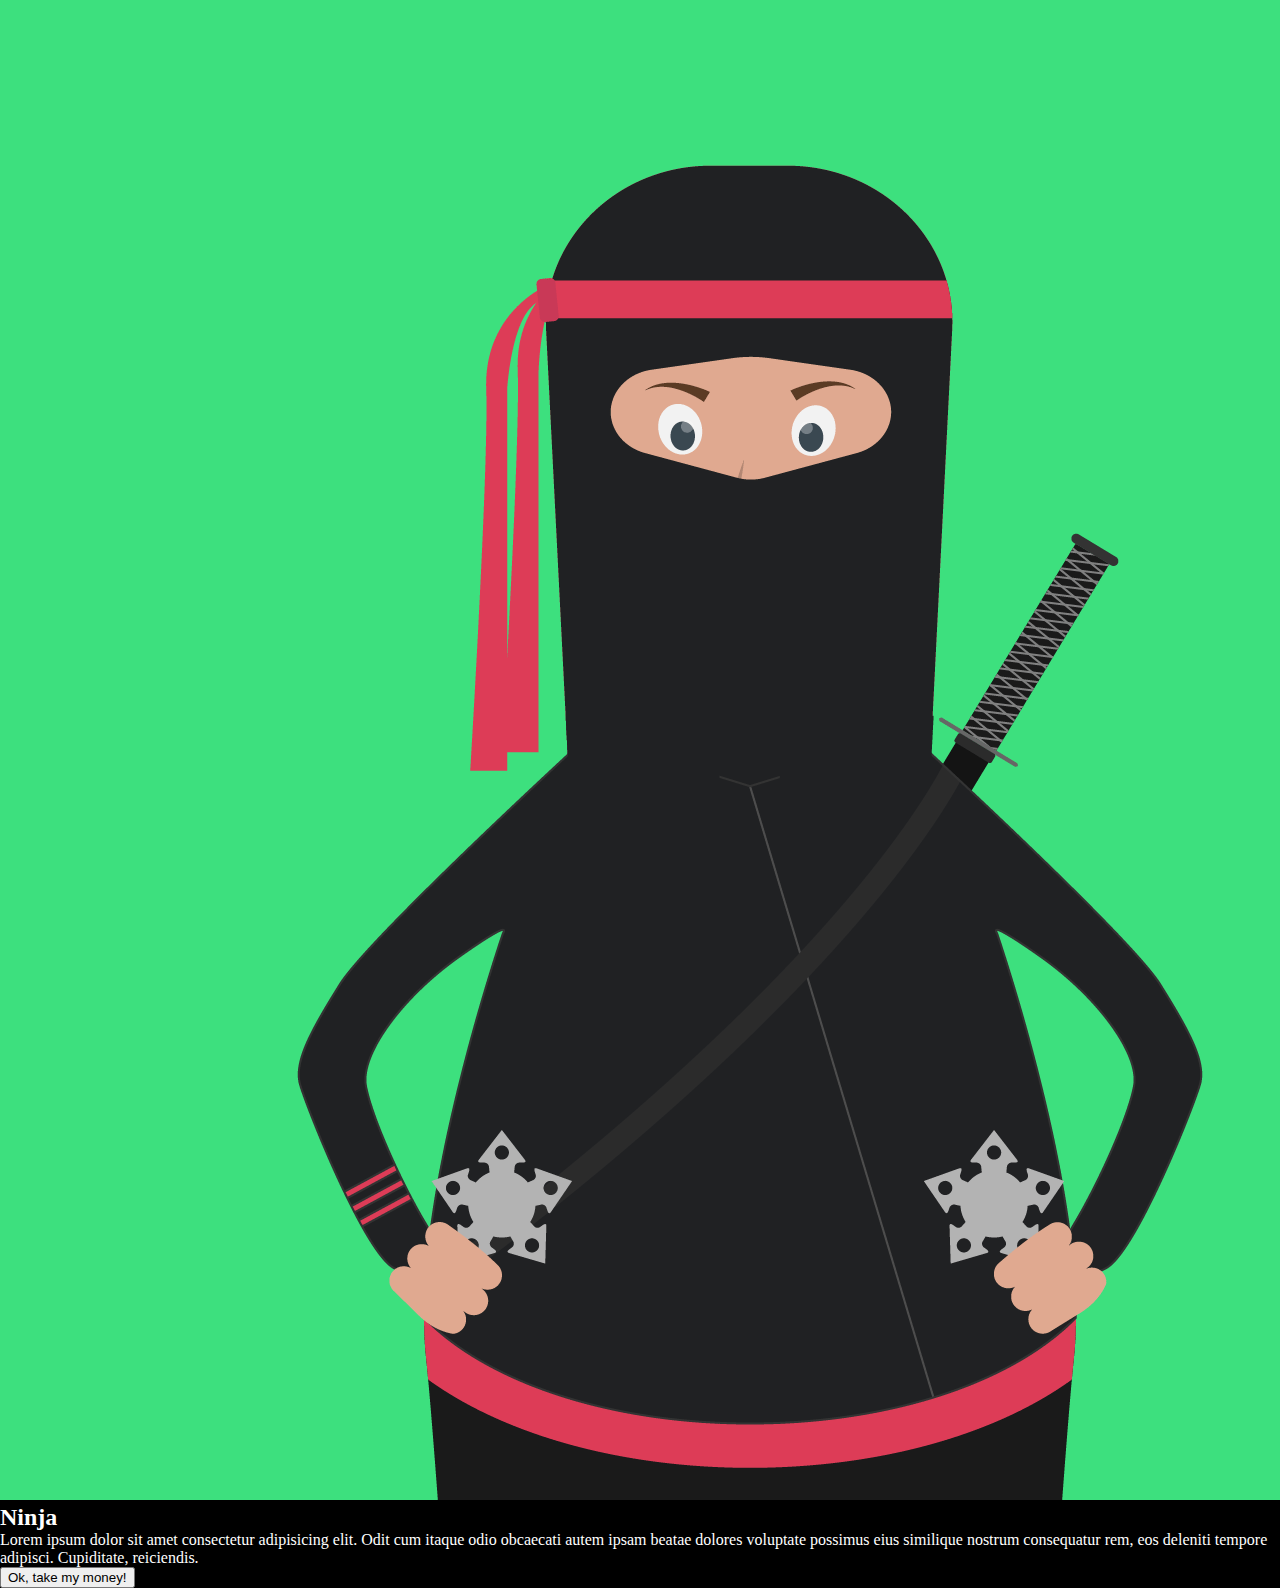
==== index.html @ 70cebf42 "starting overgit add ." ====
<!DOCTYPE html>
<html lang="en">
  <head>
    <meta charset="UTF-8" />
    <meta name="viewport" content="width=device-width, initial-scale=1.0" />
    <title>Poster Shop</title>
    <link rel="stylesheet" href="style.css" />
  </head>
  <body>
    <main>
      <div class="card">
        <img src="/img/ninja.png" alt="a ninja" />
        <h2>Ninja</h2>
        <p>
          Lorem ipsum dolor sit amet consectetur adipisicing elit. Odit cum
          itaque odio obcaecati autem ipsam beatae dolores voluptate possimus
          eius similique nostrum consequatur rem, eos deleniti tempore adipisci.
          Cupiditate, reiciendis.
        </p>
        <button>Ok, take my money!</button>
      </div>
    </main>

    <footer></footer>
  </body>
</html>
---- style.css ----
* {
  margin: 0;
}

.card {
  background-color: black;
  color: white;
}
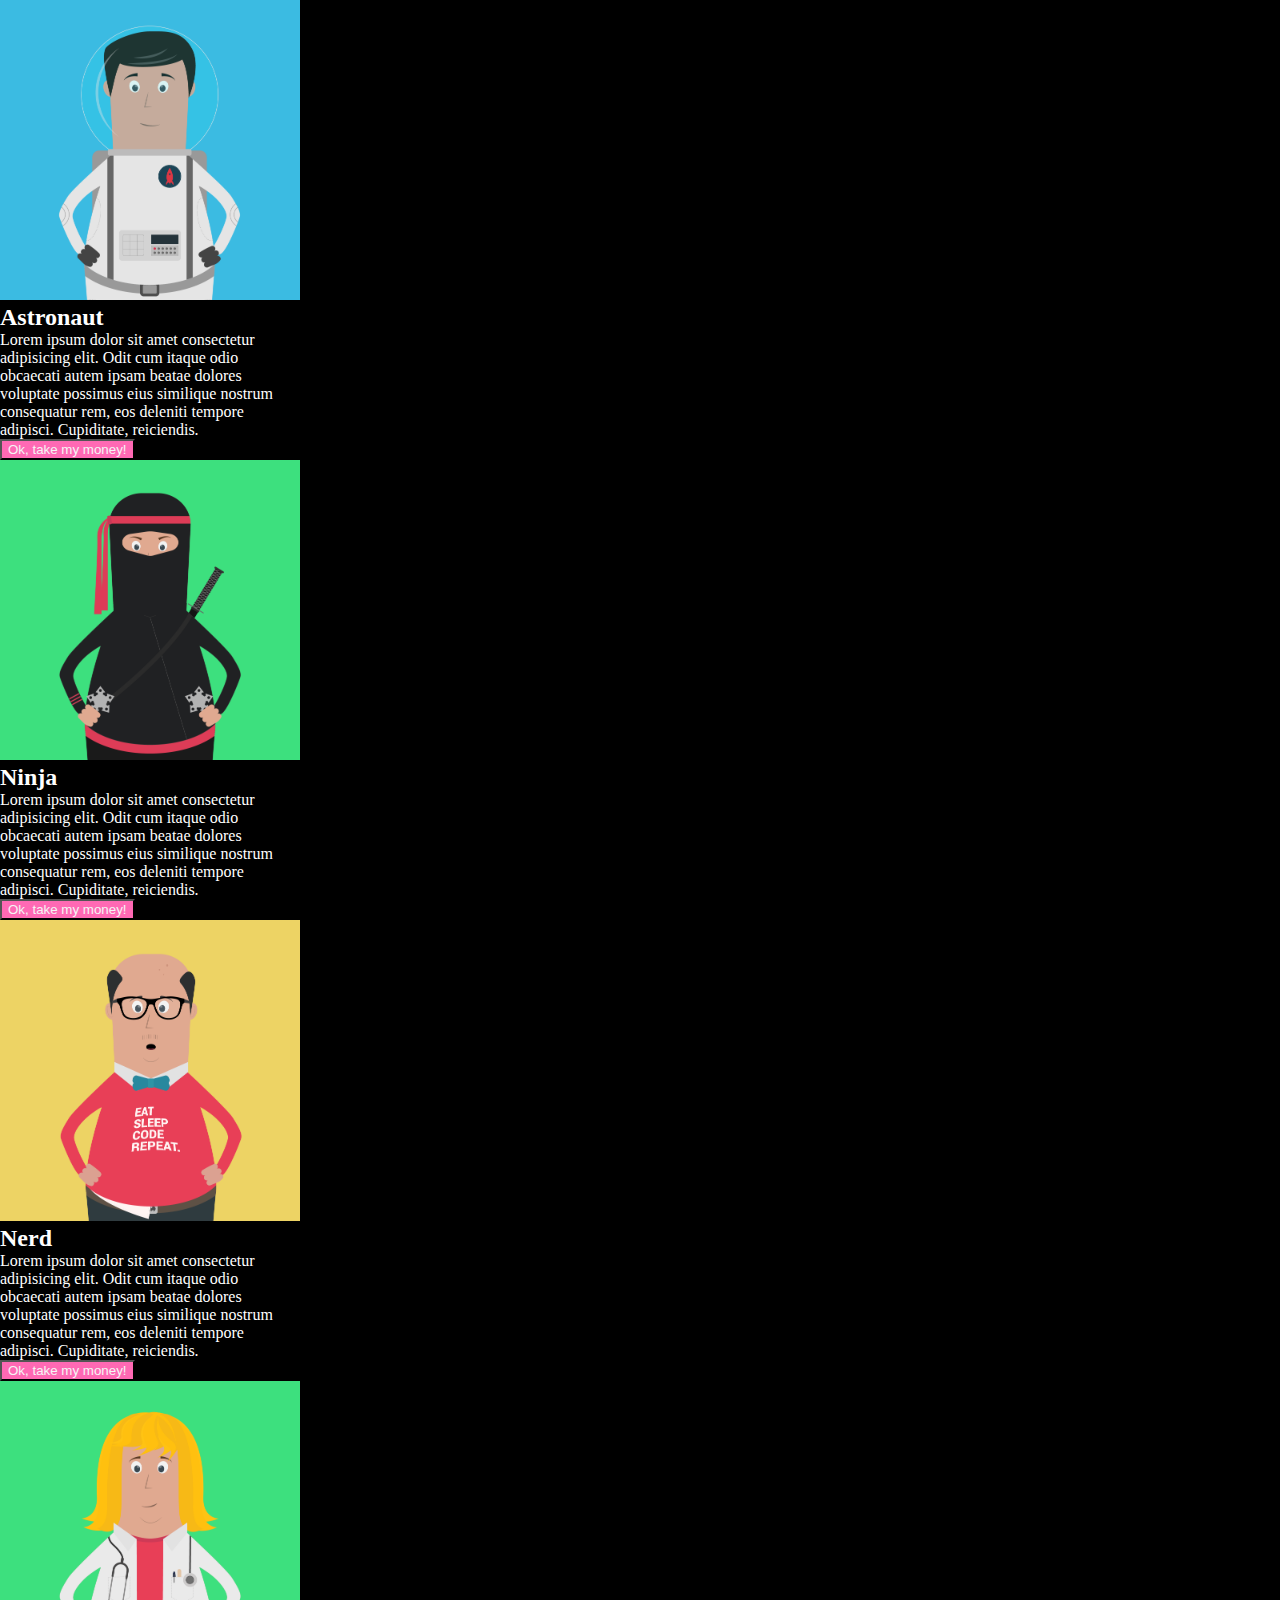
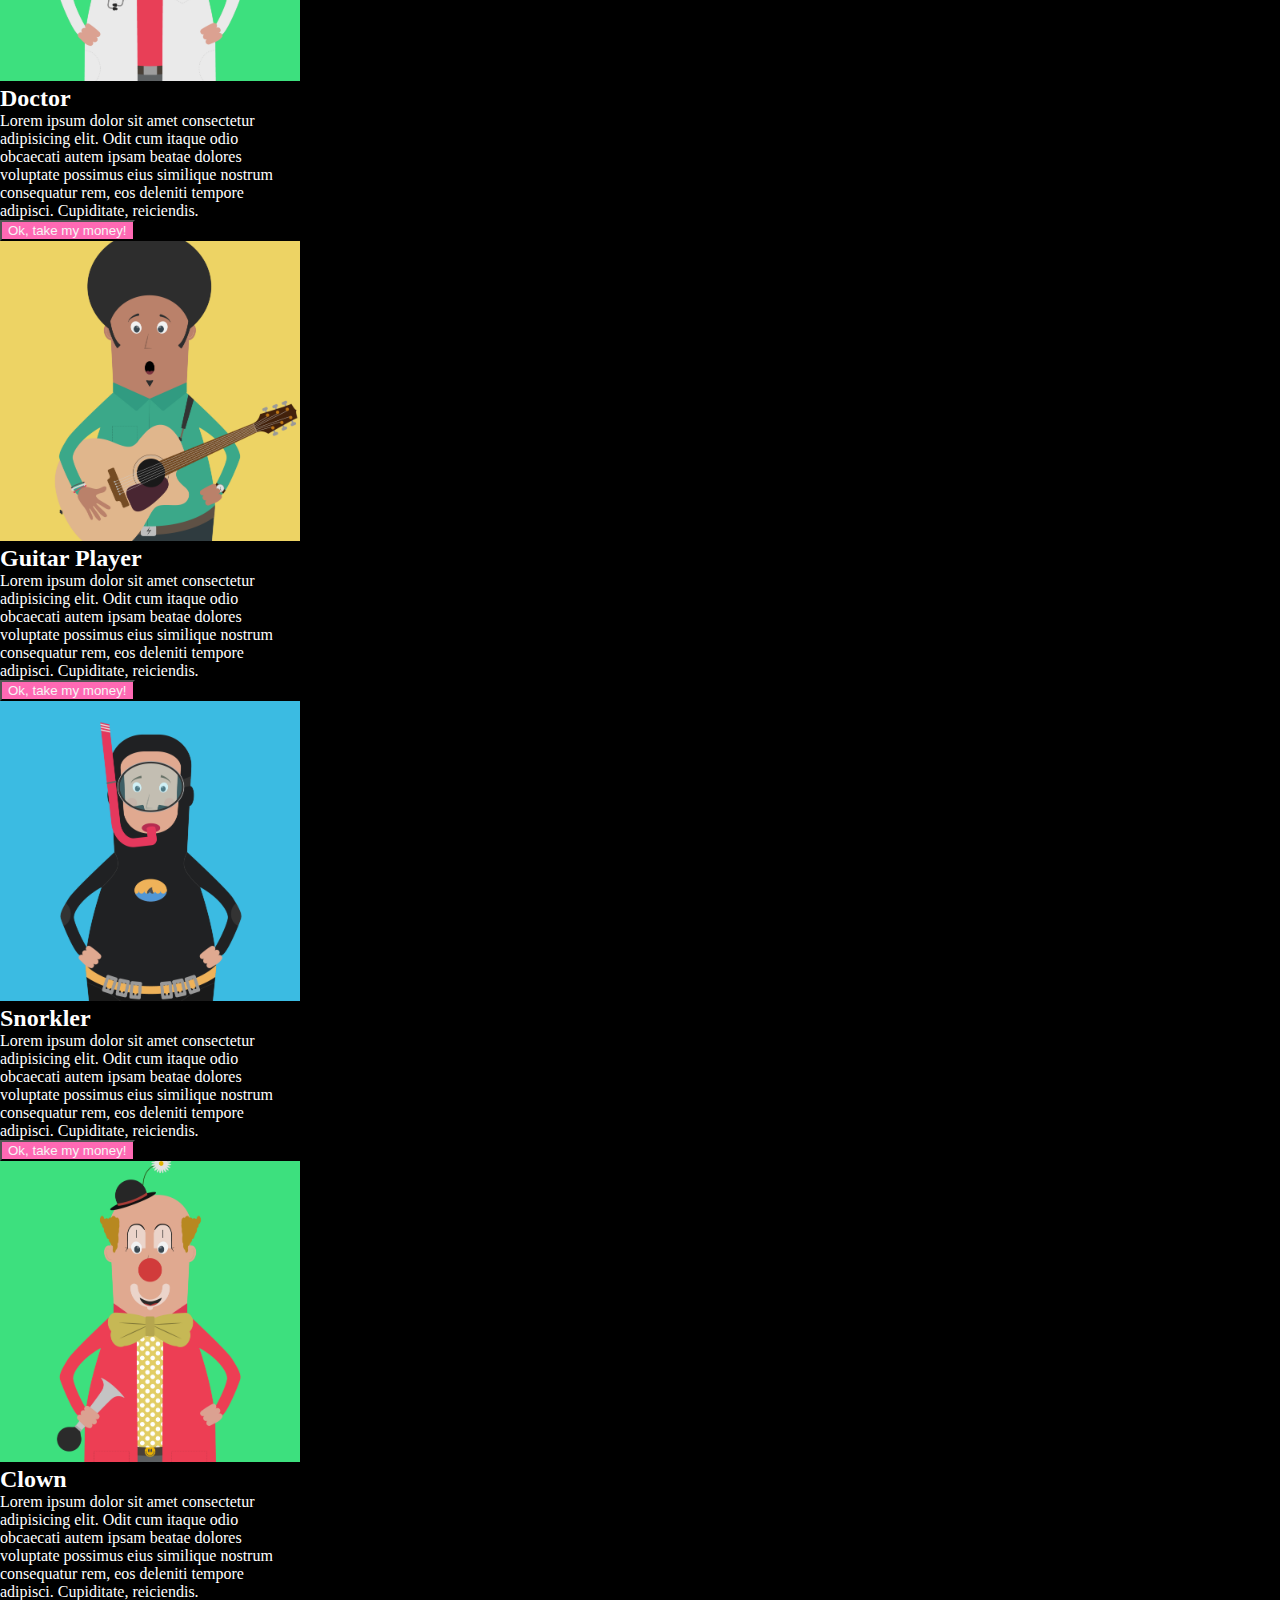
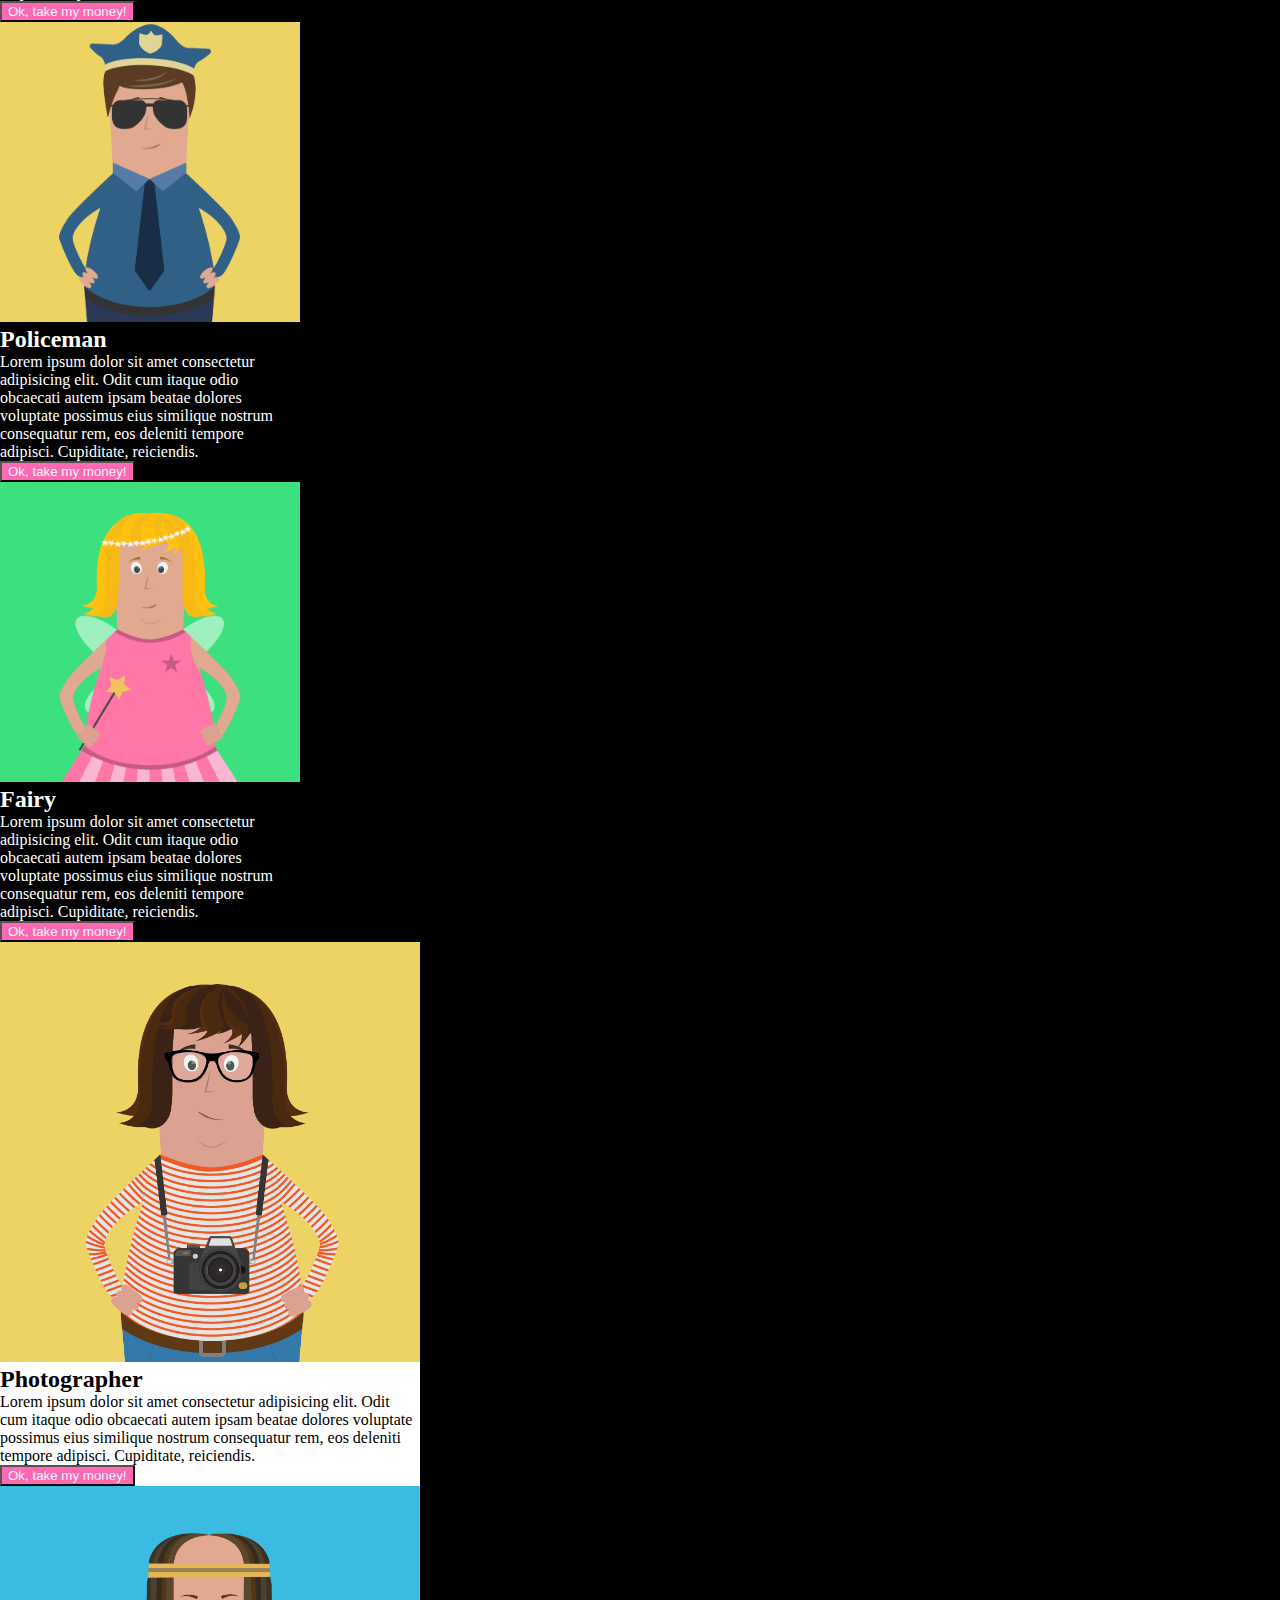
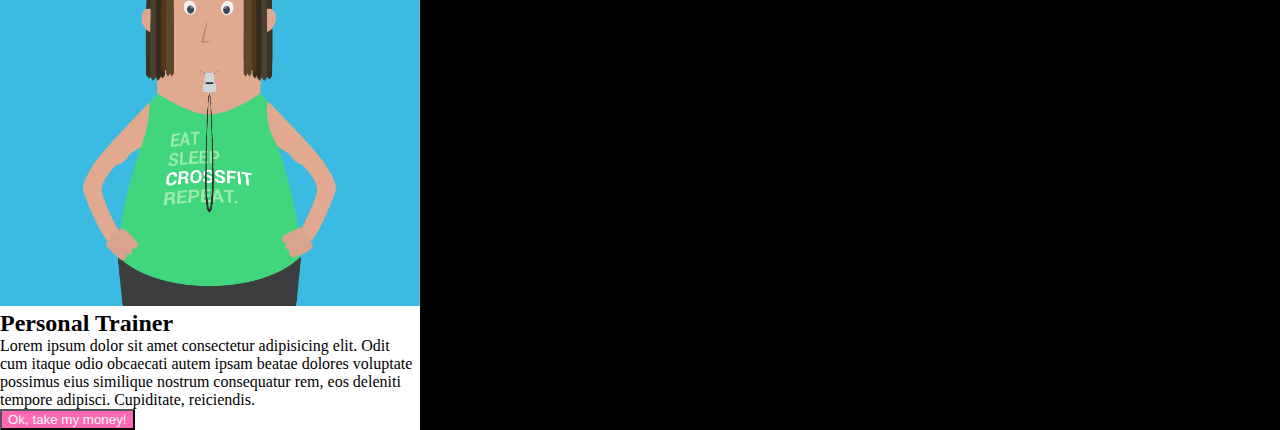
==== commit 54b9459c: "still not done yet with the cards!" ====
--- a/index.html
+++ b/index.html
@@ -7,7 +7,19 @@
     <link rel="stylesheet" href="style.css" />
   </head>
   <body>
-    <main>
+    <main class="cards">
+      <div class="card">
+        <img src="/img/astronaut.png" alt="an astronaut" />
+        <h2>Astronaut</h2>
+        <p>
+          Lorem ipsum dolor sit amet consectetur adipisicing elit. Odit cum
+          itaque odio obcaecati autem ipsam beatae dolores voluptate possimus
+          eius similique nostrum consequatur rem, eos deleniti tempore adipisci.
+          Cupiditate, reiciendis.
+        </p>
+        <button>Ok, take my money!</button>
+      </div>
+
       <div class="card">
         <img src="/img/ninja.png" alt="a ninja" />
         <h2>Ninja</h2>
@@ -19,8 +31,115 @@
         </p>
         <button>Ok, take my money!</button>
       </div>
+
+      <div class="card">
+        <img src="/img/nerd.png" alt="a nerd" />
+        <h2>Nerd</h2>
+        <p>
+          Lorem ipsum dolor sit amet consectetur adipisicing elit. Odit cum
+          itaque odio obcaecati autem ipsam beatae dolores voluptate possimus
+          eius similique nostrum consequatur rem, eos deleniti tempore adipisci.
+          Cupiditate, reiciendis.
+        </p>
+        <button>Ok, take my money!</button>
+      </div>
+
+      <div class="card">
+        <img src="/img/doctor.png" alt="a doctor" />
+        <h2>Doctor</h2>
+        <p>
+          Lorem ipsum dolor sit amet consectetur adipisicing elit. Odit cum
+          itaque odio obcaecati autem ipsam beatae dolores voluptate possimus
+          eius similique nostrum consequatur rem, eos deleniti tempore adipisci.
+          Cupiditate, reiciendis.
+        </p>
+        <button>Ok, take my money!</button>
+      </div>
+
+      <div class="card">
+        <img src="/img/guitarist.png" alt="a guitarr player" />
+        <h2>Guitar Player</h2>
+        <p>
+          Lorem ipsum dolor sit amet consectetur adipisicing elit. Odit cum
+          itaque odio obcaecati autem ipsam beatae dolores voluptate possimus
+          eius similique nostrum consequatur rem, eos deleniti tempore adipisci.
+          Cupiditate, reiciendis.
+        </p>
+        <button>Ok, take my money!</button>
+      </div>
+
+      <div class="card">
+        <img src="/img/snorkler.png" alt="a diver" />
+        <h2>Snorkler</h2>
+        <p>
+          Lorem ipsum dolor sit amet consectetur adipisicing elit. Odit cum
+          itaque odio obcaecati autem ipsam beatae dolores voluptate possimus
+          eius similique nostrum consequatur rem, eos deleniti tempore adipisci.
+          Cupiditate, reiciendis.
+        </p>
+        <button>Ok, take my money!</button>
+      </div>
+
+      <div class="card">
+        <img src="/img/clown.png" alt="a clown" />
+        <h2>Clown</h2>
+        <p>
+          Lorem ipsum dolor sit amet consectetur adipisicing elit. Odit cum
+          itaque odio obcaecati autem ipsam beatae dolores voluptate possimus
+          eius similique nostrum consequatur rem, eos deleniti tempore adipisci.
+          Cupiditate, reiciendis.
+        </p>
+        <button>Ok, take my money!</button>
+      </div>
+
+      <div class="card">
+        <img src="/img/polis.png" alt="a policeman" />
+        <h2>Policeman</h2>
+        <p>
+          Lorem ipsum dolor sit amet consectetur adipisicing elit. Odit cum
+          itaque odio obcaecati autem ipsam beatae dolores voluptate possimus
+          eius similique nostrum consequatur rem, eos deleniti tempore adipisci.
+          Cupiditate, reiciendis.
+        </p>
+        <button>Ok, take my money!</button>
+      </div>
+
+      <div class="card">
+        <img src="/img/fairy.png" alt="a fairy" />
+        <h2>Fairy</h2>
+        <p>
+          Lorem ipsum dolor sit amet consectetur adipisicing elit. Odit cum
+          itaque odio obcaecati autem ipsam beatae dolores voluptate possimus
+          eius similique nostrum consequatur rem, eos deleniti tempore adipisci.
+          Cupiditate, reiciendis.
+        </p>
+        <button>Ok, take my money!</button>
+      </div>
+
+      <div class="card large">
+        <img src="/img/photographer.png" alt="a photographer" />
+        <h2>Photographer</h2>
+        <p>
+          Lorem ipsum dolor sit amet consectetur adipisicing elit. Odit cum
+          itaque odio obcaecati autem ipsam beatae dolores voluptate possimus
+          eius similique nostrum consequatur rem, eos deleniti tempore adipisci.
+          Cupiditate, reiciendis.
+        </p>
+        <button>Ok, take my money!</button>
+      </div>
+
+      <div class="card large">
+        <img src="/img/crossfit.png" alt="a personal trainer" />
+        <h2>Personal Trainer</h2>
+        <p>
+          Lorem ipsum dolor sit amet consectetur adipisicing elit. Odit cum
+          itaque odio obcaecati autem ipsam beatae dolores voluptate possimus
+          eius similique nostrum consequatur rem, eos deleniti tempore adipisci.
+          Cupiditate, reiciendis.
+        </p>
+        <button>Ok, take my money!</button>
+      </div>
     </main>
-
     <footer></footer>
   </body>
 </html>
--- a/style.css
+++ b/style.css
@@ -1,8 +1,28 @@
 * {
   margin: 0;
+}
+
+.cards {
+  background-color: black;
 }
 
 .card {
   background-color: black;
   color: white;
+  max-width: 300px;
 }
+
+.large {
+  background-color: white;
+  color: black;
+  max-width: 420px;
+}
+
+.card img {
+  width: 100%;
+}
+
+.card button {
+  background-color: hotpink;
+  color: whitesmoke;
+}
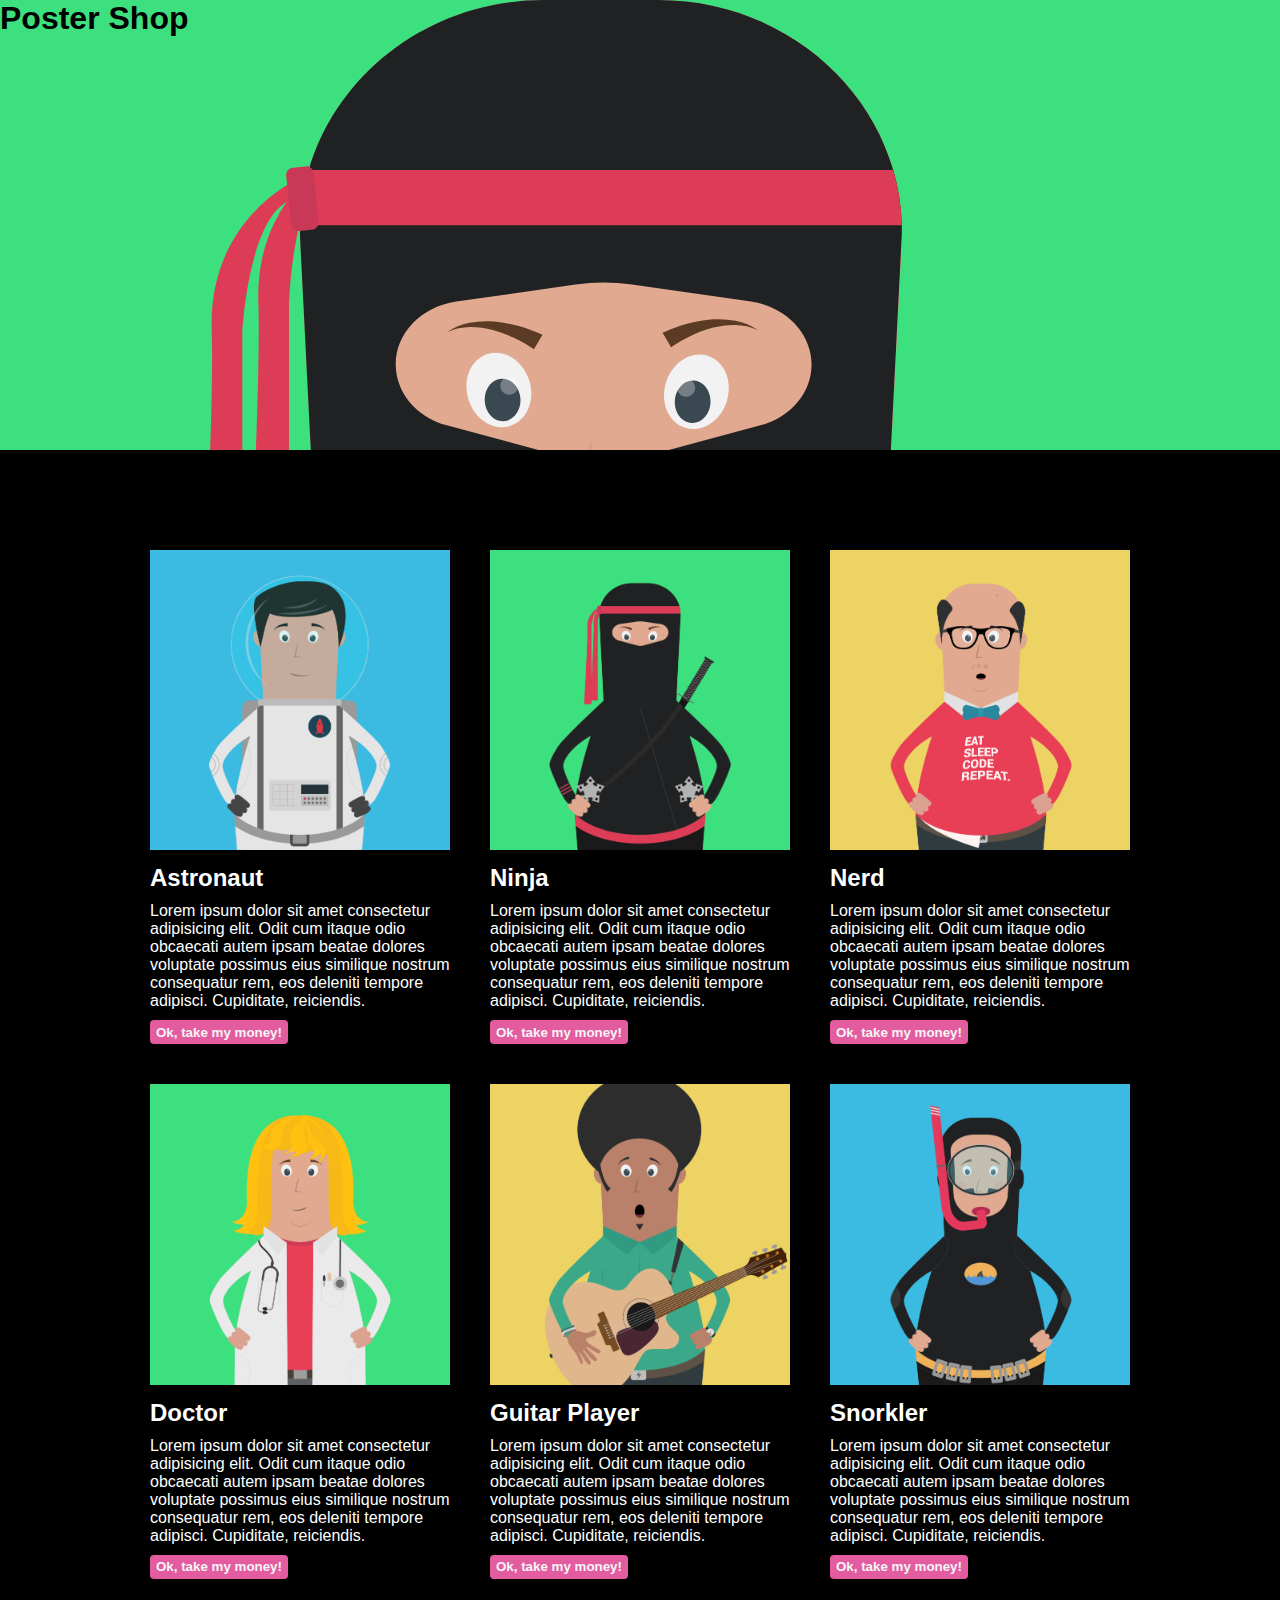
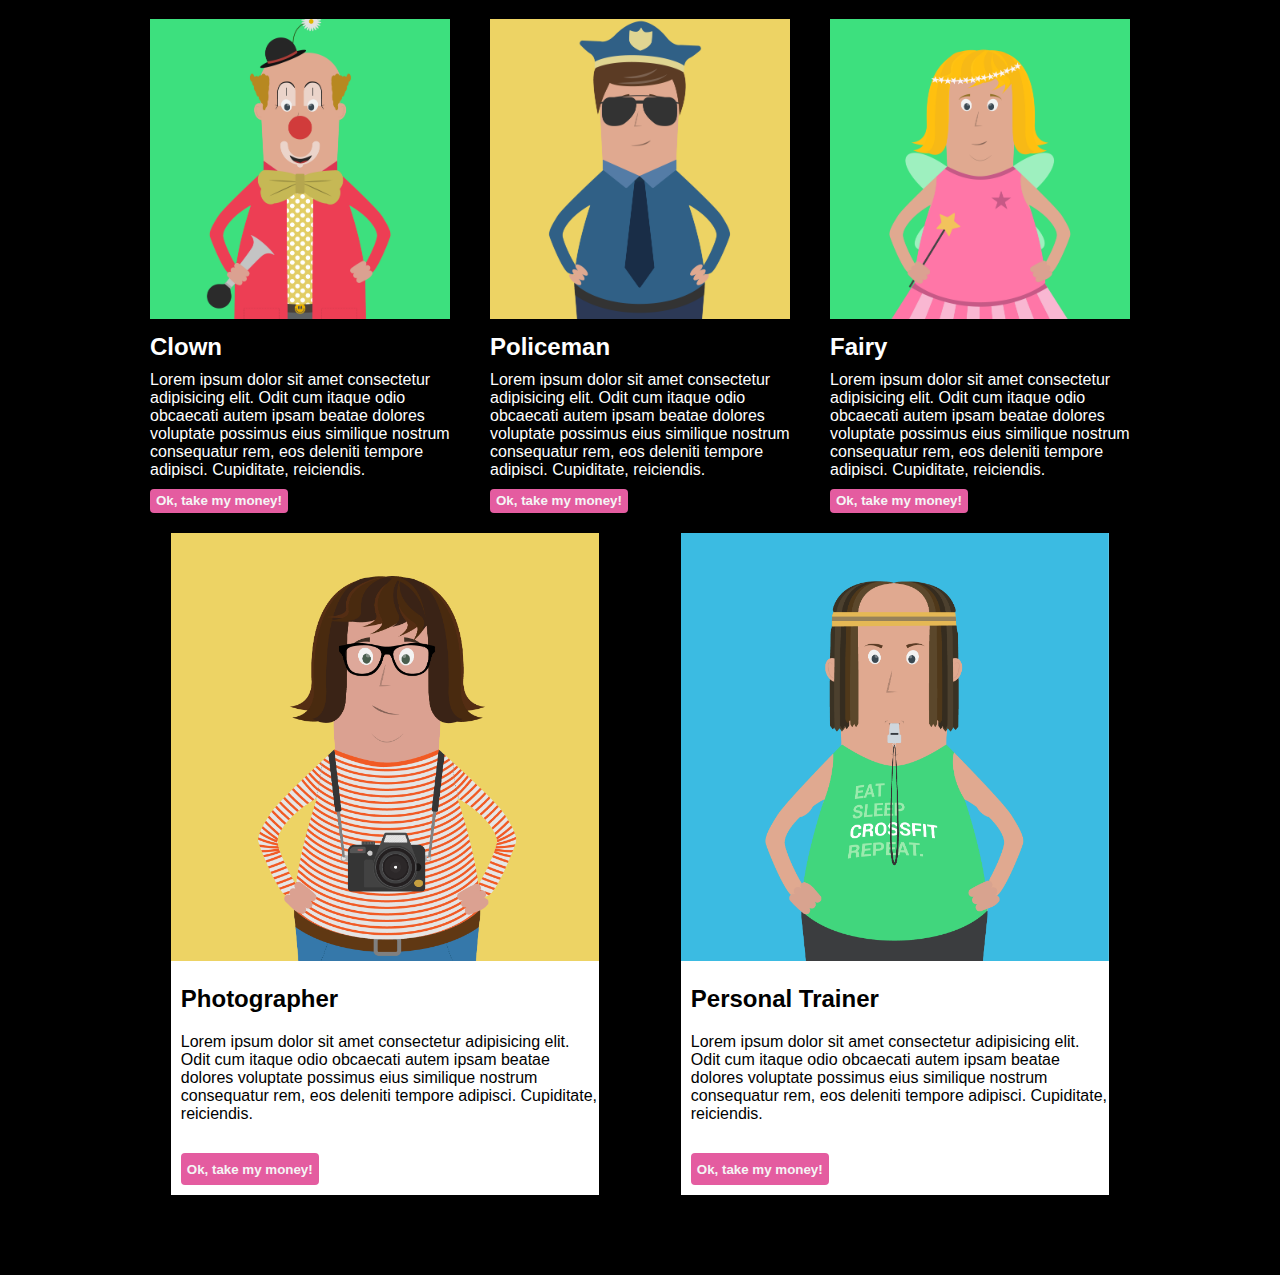
==== commit 33b67da6: "started working on header" ====
--- a/index.html
+++ b/index.html
@@ -7,138 +7,144 @@
     <link rel="stylesheet" href="style.css" />
   </head>
   <body>
-    <main class="cards">
-      <div class="card">
-        <img src="/img/astronaut.png" alt="an astronaut" />
-        <h2>Astronaut</h2>
-        <p>
-          Lorem ipsum dolor sit amet consectetur adipisicing elit. Odit cum
-          itaque odio obcaecati autem ipsam beatae dolores voluptate possimus
-          eius similique nostrum consequatur rem, eos deleniti tempore adipisci.
-          Cupiditate, reiciendis.
-        </p>
-        <button>Ok, take my money!</button>
-      </div>
+    <header>
+      <h1>Poster Shop</h1>
+      <img src="img/ninjahead.svg" alt="a ninja poking up its head" />
+    </header>
+    <main>
+      <section class="cards">
+        <div class="card">
+          <img src="/img/astronaut.png" alt="an astronaut" />
+          <h2>Astronaut</h2>
+          <p>
+            Lorem ipsum dolor sit amet consectetur adipisicing elit. Odit cum
+            itaque odio obcaecati autem ipsam beatae dolores voluptate possimus
+            eius similique nostrum consequatur rem, eos deleniti tempore
+            adipisci. Cupiditate, reiciendis.
+          </p>
+          <button>Ok, take my money!</button>
+        </div>
 
-      <div class="card">
-        <img src="/img/ninja.png" alt="a ninja" />
-        <h2>Ninja</h2>
-        <p>
-          Lorem ipsum dolor sit amet consectetur adipisicing elit. Odit cum
-          itaque odio obcaecati autem ipsam beatae dolores voluptate possimus
-          eius similique nostrum consequatur rem, eos deleniti tempore adipisci.
-          Cupiditate, reiciendis.
-        </p>
-        <button>Ok, take my money!</button>
-      </div>
+        <div class="card">
+          <img src="/img/ninja.png" alt="a ninja" />
+          <h2>Ninja</h2>
+          <p>
+            Lorem ipsum dolor sit amet consectetur adipisicing elit. Odit cum
+            itaque odio obcaecati autem ipsam beatae dolores voluptate possimus
+            eius similique nostrum consequatur rem, eos deleniti tempore
+            adipisci. Cupiditate, reiciendis.
+          </p>
+          <button>Ok, take my money!</button>
+        </div>
 
-      <div class="card">
-        <img src="/img/nerd.png" alt="a nerd" />
-        <h2>Nerd</h2>
-        <p>
-          Lorem ipsum dolor sit amet consectetur adipisicing elit. Odit cum
-          itaque odio obcaecati autem ipsam beatae dolores voluptate possimus
-          eius similique nostrum consequatur rem, eos deleniti tempore adipisci.
-          Cupiditate, reiciendis.
-        </p>
-        <button>Ok, take my money!</button>
-      </div>
+        <div class="card">
+          <img src="/img/nerd.png" alt="a nerd" />
+          <h2>Nerd</h2>
+          <p>
+            Lorem ipsum dolor sit amet consectetur adipisicing elit. Odit cum
+            itaque odio obcaecati autem ipsam beatae dolores voluptate possimus
+            eius similique nostrum consequatur rem, eos deleniti tempore
+            adipisci. Cupiditate, reiciendis.
+          </p>
+          <button>Ok, take my money!</button>
+        </div>
 
-      <div class="card">
-        <img src="/img/doctor.png" alt="a doctor" />
-        <h2>Doctor</h2>
-        <p>
-          Lorem ipsum dolor sit amet consectetur adipisicing elit. Odit cum
-          itaque odio obcaecati autem ipsam beatae dolores voluptate possimus
-          eius similique nostrum consequatur rem, eos deleniti tempore adipisci.
-          Cupiditate, reiciendis.
-        </p>
-        <button>Ok, take my money!</button>
-      </div>
+        <div class="card">
+          <img src="/img/doctor.png" alt="a doctor" />
+          <h2>Doctor</h2>
+          <p>
+            Lorem ipsum dolor sit amet consectetur adipisicing elit. Odit cum
+            itaque odio obcaecati autem ipsam beatae dolores voluptate possimus
+            eius similique nostrum consequatur rem, eos deleniti tempore
+            adipisci. Cupiditate, reiciendis.
+          </p>
+          <button>Ok, take my money!</button>
+        </div>
 
-      <div class="card">
-        <img src="/img/guitarist.png" alt="a guitarr player" />
-        <h2>Guitar Player</h2>
-        <p>
-          Lorem ipsum dolor sit amet consectetur adipisicing elit. Odit cum
-          itaque odio obcaecati autem ipsam beatae dolores voluptate possimus
-          eius similique nostrum consequatur rem, eos deleniti tempore adipisci.
-          Cupiditate, reiciendis.
-        </p>
-        <button>Ok, take my money!</button>
-      </div>
+        <div class="card">
+          <img src="/img/guitarist.png" alt="a guitarr player" />
+          <h2>Guitar Player</h2>
+          <p>
+            Lorem ipsum dolor sit amet consectetur adipisicing elit. Odit cum
+            itaque odio obcaecati autem ipsam beatae dolores voluptate possimus
+            eius similique nostrum consequatur rem, eos deleniti tempore
+            adipisci. Cupiditate, reiciendis.
+          </p>
+          <button>Ok, take my money!</button>
+        </div>
 
-      <div class="card">
-        <img src="/img/snorkler.png" alt="a diver" />
-        <h2>Snorkler</h2>
-        <p>
-          Lorem ipsum dolor sit amet consectetur adipisicing elit. Odit cum
-          itaque odio obcaecati autem ipsam beatae dolores voluptate possimus
-          eius similique nostrum consequatur rem, eos deleniti tempore adipisci.
-          Cupiditate, reiciendis.
-        </p>
-        <button>Ok, take my money!</button>
-      </div>
+        <div class="card">
+          <img src="/img/snorkler.png" alt="a diver" />
+          <h2>Snorkler</h2>
+          <p>
+            Lorem ipsum dolor sit amet consectetur adipisicing elit. Odit cum
+            itaque odio obcaecati autem ipsam beatae dolores voluptate possimus
+            eius similique nostrum consequatur rem, eos deleniti tempore
+            adipisci. Cupiditate, reiciendis.
+          </p>
+          <button>Ok, take my money!</button>
+        </div>
 
-      <div class="card">
-        <img src="/img/clown.png" alt="a clown" />
-        <h2>Clown</h2>
-        <p>
-          Lorem ipsum dolor sit amet consectetur adipisicing elit. Odit cum
-          itaque odio obcaecati autem ipsam beatae dolores voluptate possimus
-          eius similique nostrum consequatur rem, eos deleniti tempore adipisci.
-          Cupiditate, reiciendis.
-        </p>
-        <button>Ok, take my money!</button>
-      </div>
+        <div class="card">
+          <img src="/img/clown.png" alt="a clown" />
+          <h2>Clown</h2>
+          <p>
+            Lorem ipsum dolor sit amet consectetur adipisicing elit. Odit cum
+            itaque odio obcaecati autem ipsam beatae dolores voluptate possimus
+            eius similique nostrum consequatur rem, eos deleniti tempore
+            adipisci. Cupiditate, reiciendis.
+          </p>
+          <button>Ok, take my money!</button>
+        </div>
 
-      <div class="card">
-        <img src="/img/polis.png" alt="a policeman" />
-        <h2>Policeman</h2>
-        <p>
-          Lorem ipsum dolor sit amet consectetur adipisicing elit. Odit cum
-          itaque odio obcaecati autem ipsam beatae dolores voluptate possimus
-          eius similique nostrum consequatur rem, eos deleniti tempore adipisci.
-          Cupiditate, reiciendis.
-        </p>
-        <button>Ok, take my money!</button>
-      </div>
+        <div class="card">
+          <img src="/img/polis.png" alt="a policeman" />
+          <h2>Policeman</h2>
+          <p>
+            Lorem ipsum dolor sit amet consectetur adipisicing elit. Odit cum
+            itaque odio obcaecati autem ipsam beatae dolores voluptate possimus
+            eius similique nostrum consequatur rem, eos deleniti tempore
+            adipisci. Cupiditate, reiciendis.
+          </p>
+          <button>Ok, take my money!</button>
+        </div>
 
-      <div class="card">
-        <img src="/img/fairy.png" alt="a fairy" />
-        <h2>Fairy</h2>
-        <p>
-          Lorem ipsum dolor sit amet consectetur adipisicing elit. Odit cum
-          itaque odio obcaecati autem ipsam beatae dolores voluptate possimus
-          eius similique nostrum consequatur rem, eos deleniti tempore adipisci.
-          Cupiditate, reiciendis.
-        </p>
-        <button>Ok, take my money!</button>
-      </div>
+        <div class="card">
+          <img src="/img/fairy.png" alt="a fairy" />
+          <h2>Fairy</h2>
+          <p>
+            Lorem ipsum dolor sit amet consectetur adipisicing elit. Odit cum
+            itaque odio obcaecati autem ipsam beatae dolores voluptate possimus
+            eius similique nostrum consequatur rem, eos deleniti tempore
+            adipisci. Cupiditate, reiciendis.
+          </p>
+          <button>Ok, take my money!</button>
+        </div>
 
-      <div class="card large">
-        <img src="/img/photographer.png" alt="a photographer" />
-        <h2>Photographer</h2>
-        <p>
-          Lorem ipsum dolor sit amet consectetur adipisicing elit. Odit cum
-          itaque odio obcaecati autem ipsam beatae dolores voluptate possimus
-          eius similique nostrum consequatur rem, eos deleniti tempore adipisci.
-          Cupiditate, reiciendis.
-        </p>
-        <button>Ok, take my money!</button>
-      </div>
+        <div class="card large">
+          <img src="/img/photographer.png" alt="a photographer" />
+          <h2>Photographer</h2>
+          <p>
+            Lorem ipsum dolor sit amet consectetur adipisicing elit. Odit cum
+            itaque odio obcaecati autem ipsam beatae dolores voluptate possimus
+            eius similique nostrum consequatur rem, eos deleniti tempore
+            adipisci. Cupiditate, reiciendis.
+          </p>
+          <button>Ok, take my money!</button>
+        </div>
 
-      <div class="card large">
-        <img src="/img/crossfit.png" alt="a personal trainer" />
-        <h2>Personal Trainer</h2>
-        <p>
-          Lorem ipsum dolor sit amet consectetur adipisicing elit. Odit cum
-          itaque odio obcaecati autem ipsam beatae dolores voluptate possimus
-          eius similique nostrum consequatur rem, eos deleniti tempore adipisci.
-          Cupiditate, reiciendis.
-        </p>
-        <button>Ok, take my money!</button>
-      </div>
+        <div class="card large">
+          <img src="/img/crossfit.png" alt="a personal trainer" />
+          <h2>Personal Trainer</h2>
+          <p>
+            Lorem ipsum dolor sit amet consectetur adipisicing elit. Odit cum
+            itaque odio obcaecati autem ipsam beatae dolores voluptate possimus
+            eius similique nostrum consequatur rem, eos deleniti tempore
+            adipisci. Cupiditate, reiciendis.
+          </p>
+          <button>Ok, take my money!</button>
+        </div>
+      </section>
     </main>
     <footer></footer>
   </body>
--- a/style.css
+++ b/style.css
@@ -1,21 +1,66 @@
 * {
   margin: 0;
+  font-family: "Segoe UI", Tahoma, Geneva, Verdana, sans-serif;
+}
+
+header {
+  display: flex;
+  background-color: #3de07e;
+  color: black;
+  height: 450px;
+}
+
+header img {
+  margin: 0;
+}
+
+main {
+  background-color: black;
 }
 
 .cards {
   background-color: black;
+  max-width: 1020px;
+  display: flex;
+  flex-wrap: wrap;
+  margin-left: auto;
+  margin-right: auto;
+  padding-top: 80px;
+  padding-bottom: 80px;
 }
 
 .card {
   background-color: black;
   color: white;
   max-width: 300px;
+  padding: 20px;
+}
+
+.card h2 {
+  margin: 10px 0;
+}
+
+.card p {
+  margin-bottom: 10px;
 }
 
 .large {
   background-color: white;
   color: black;
-  max-width: 420px;
+  max-width: 42%;
+  margin: 0 auto;
+  padding: 0;
+}
+
+.large p {
+  background-color: white;
+  margin-bottom: 20px;
+  margin-left: 10px;
+}
+
+.large h2 {
+  background-color: white;
+  margin: 20px 10px;
 }
 
 .card img {
@@ -23,6 +68,15 @@
 }
 
 .card button {
-  background-color: hotpink;
+  background-color: rgb(228, 92, 160);
   color: whitesmoke;
+  height: 24px;
+  border: none;
+  border-radius: 4px;
+  font-weight: bolder;
 }
+
+.large button {
+  height: 32px;
+  margin: 10px;
+}
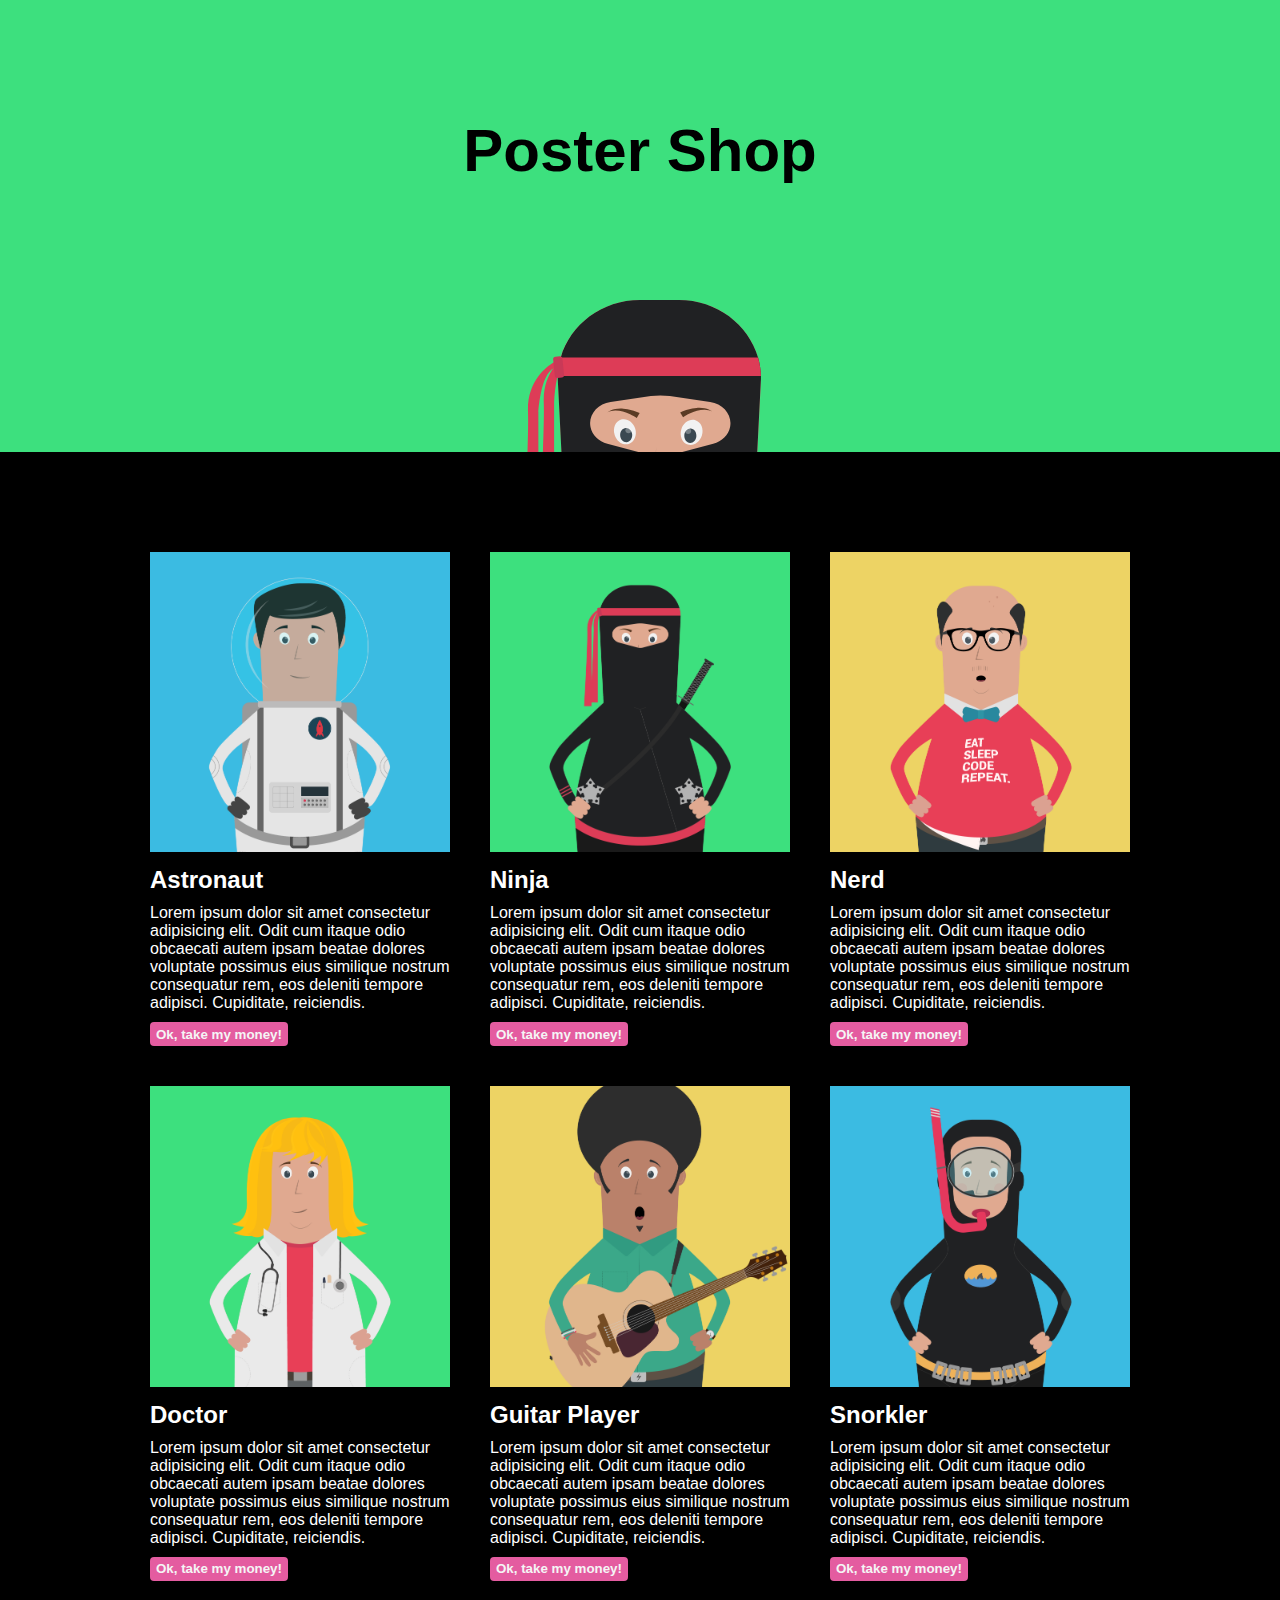
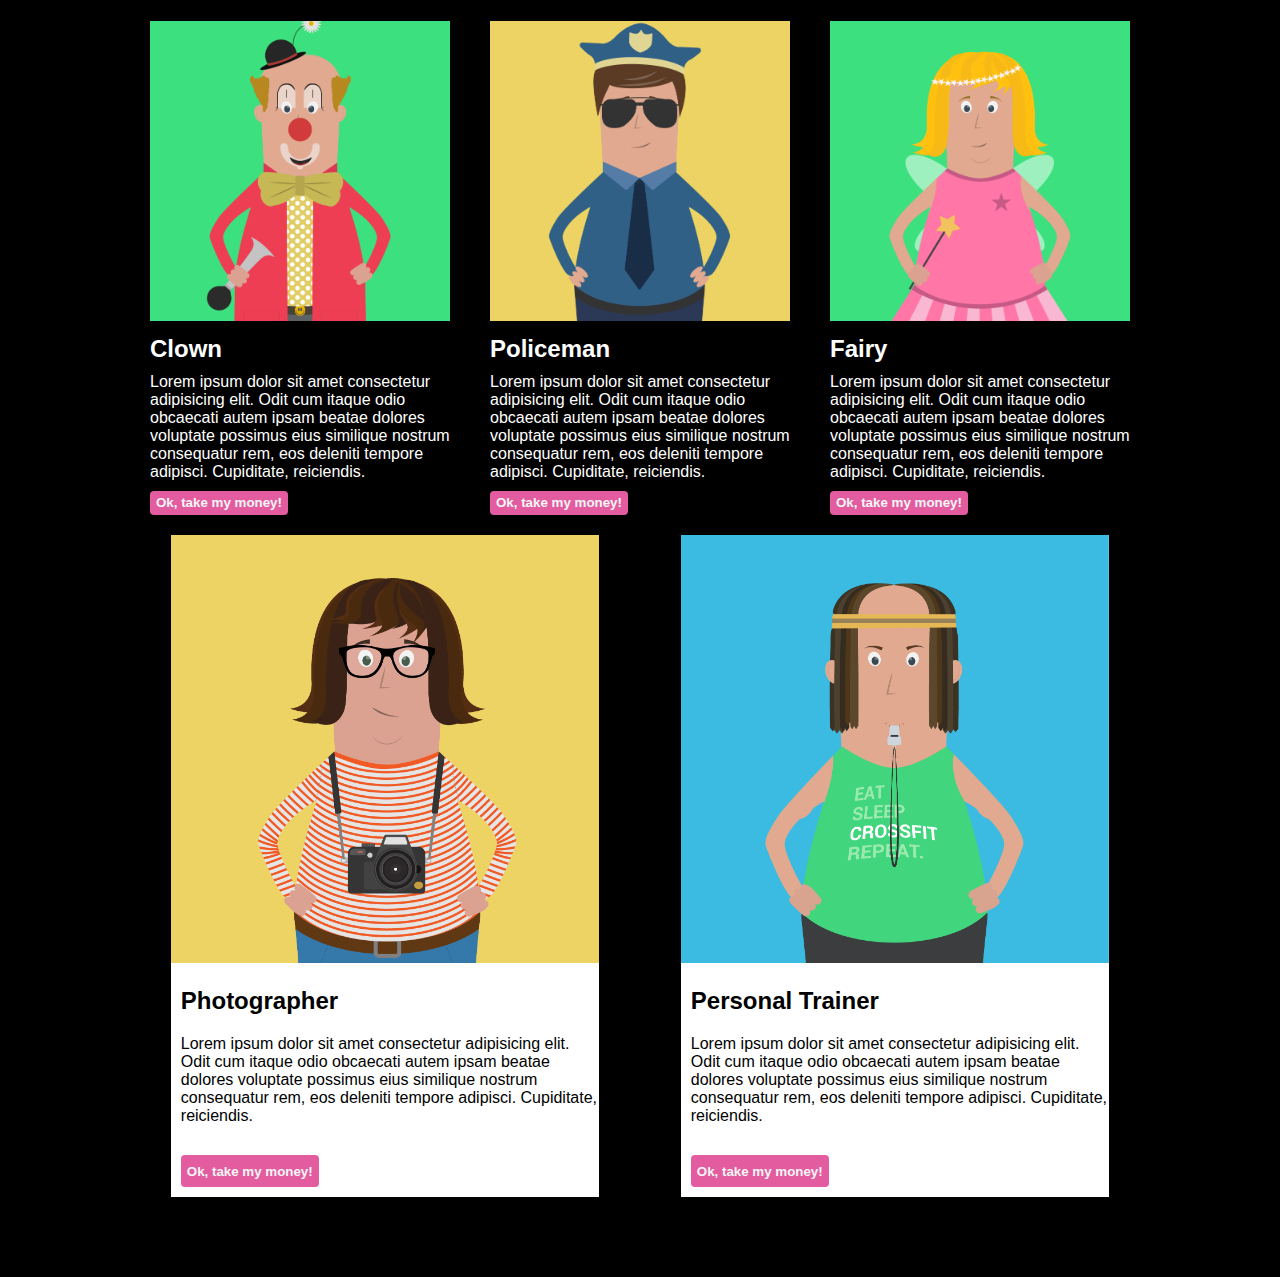
==== commit d0a4f721: "finished header and ninja head" ====
--- a/index.html
+++ b/index.html
@@ -9,8 +9,10 @@
   <body>
     <header>
       <h1>Poster Shop</h1>
+    </header>
+    <div class="ninja-head">
       <img src="img/ninjahead.svg" alt="a ninja poking up its head" />
-    </header>
+    </div>
     <main>
       <section class="cards">
         <div class="card">
--- a/style.css
+++ b/style.css
@@ -5,13 +5,22 @@
 
 header {
   display: flex;
+  justify-content: center;
   background-color: #3de07e;
   color: black;
-  height: 450px;
+  text-align: center;
+  height: 300px;
 }
 
-header img {
-  margin: 0;
+header h1 {
+  font-size: 60px;
+  margin: auto;
+}
+
+.ninja-head {
+  background-color: #3de07e;
+  display: flex;
+  justify-content: center;
 }
 
 main {
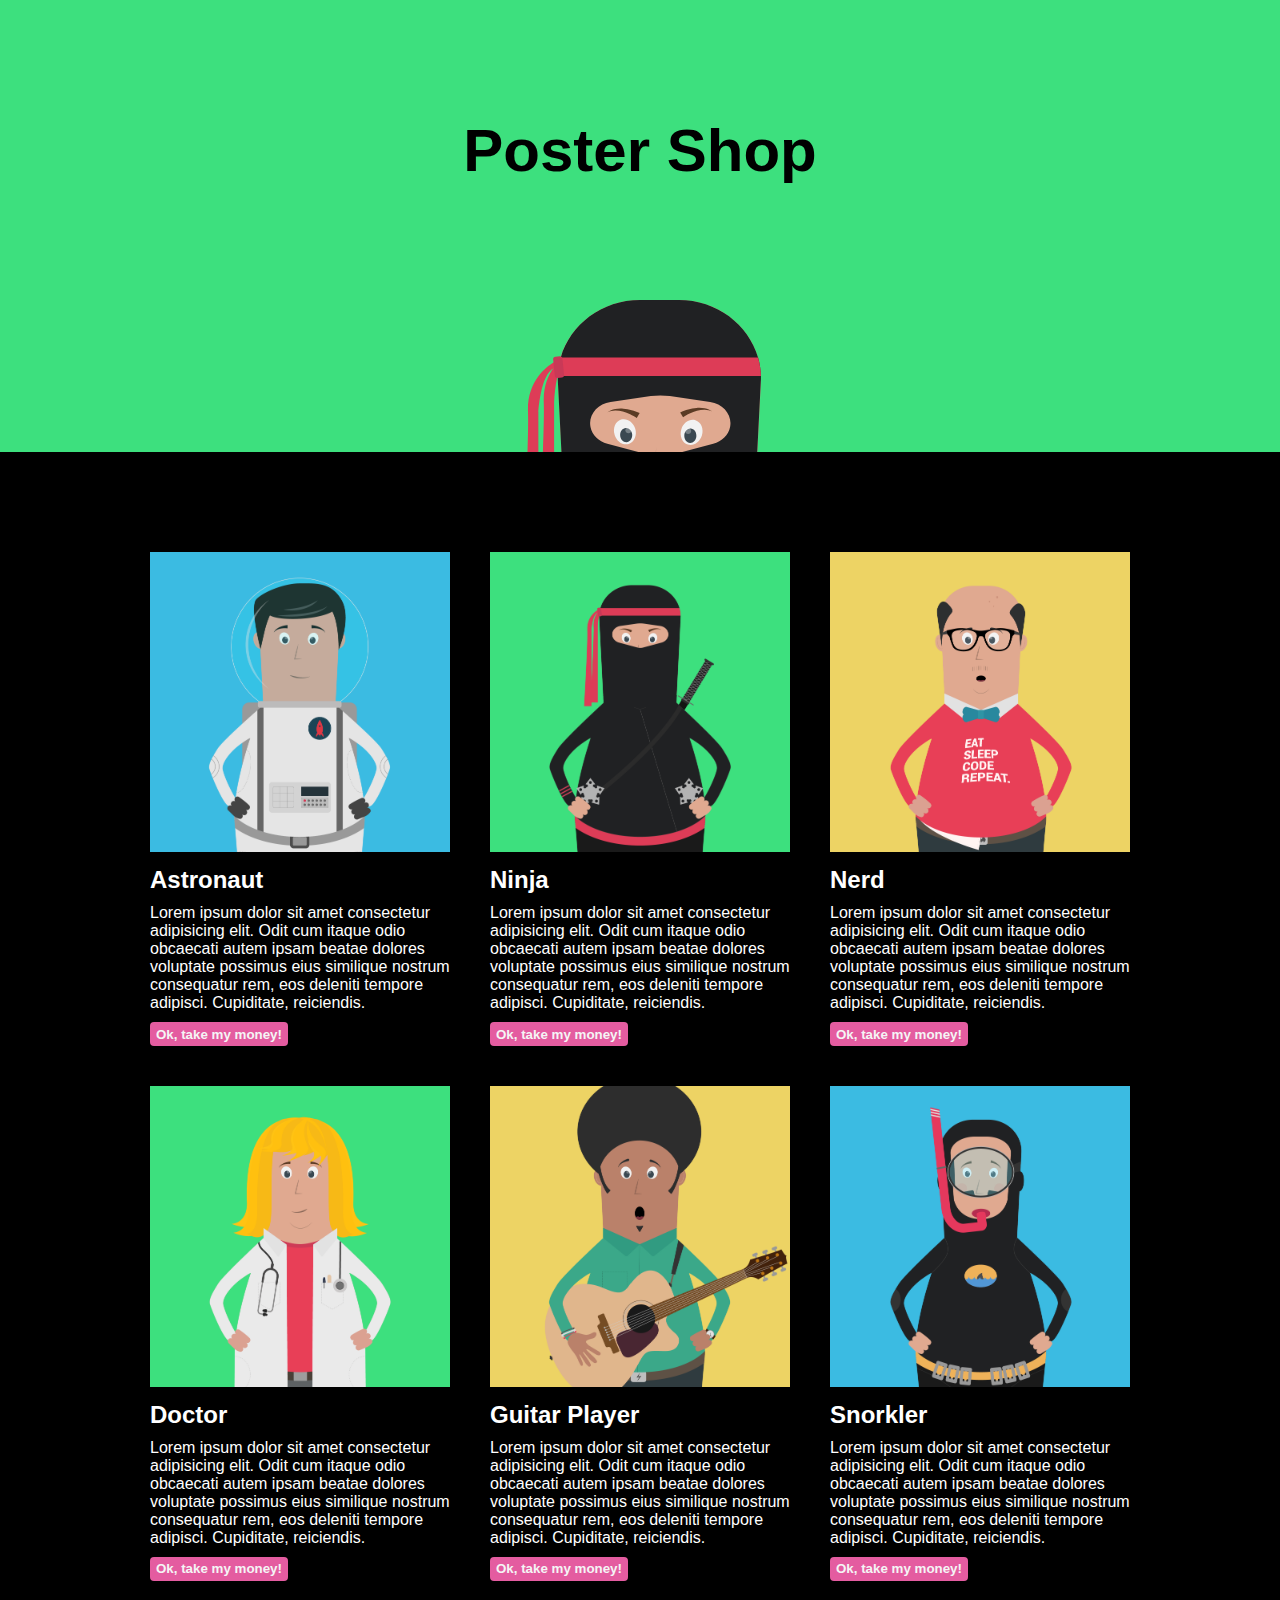
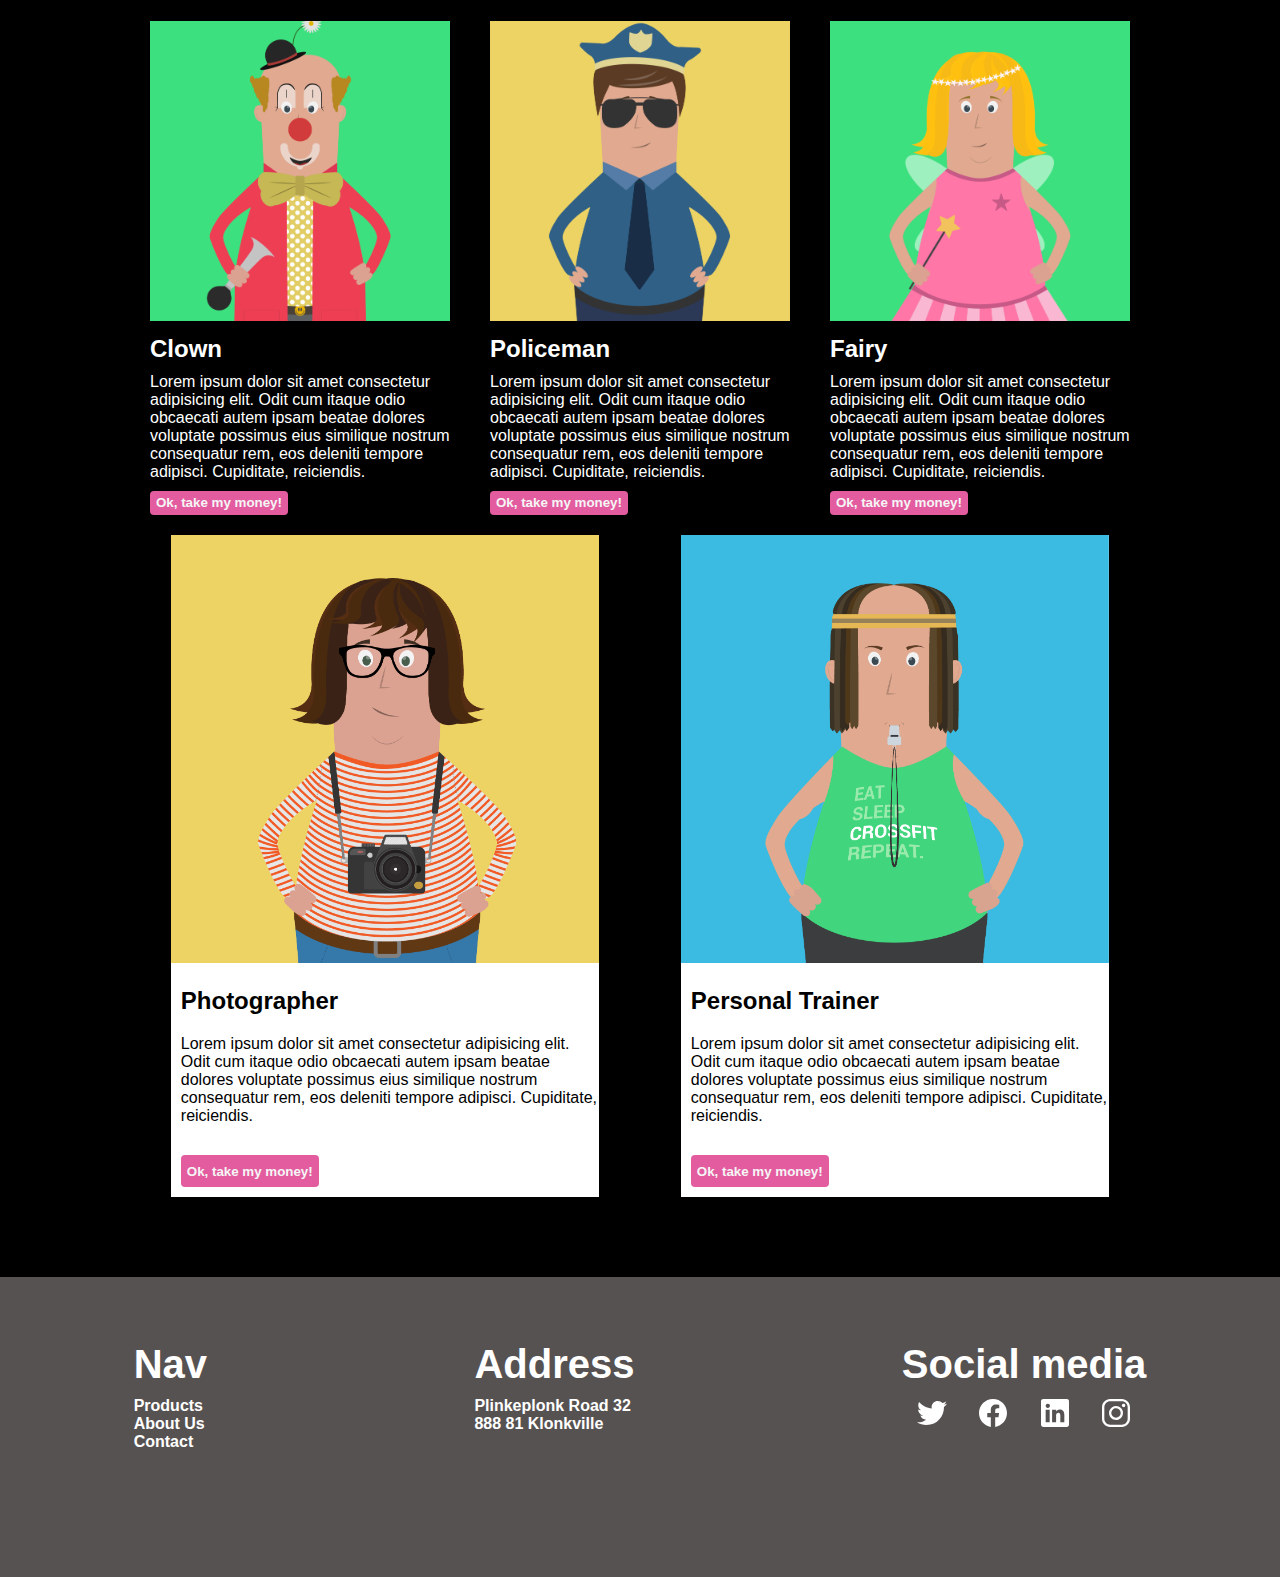
==== commit a09a14ea: "Finished!" ====
--- a/index.html
+++ b/index.html
@@ -148,6 +148,35 @@
         </div>
       </section>
     </main>
-    <footer></footer>
+    <footer>
+      <nav>
+        <h2>Nav</h2>
+        <ul>
+          <li><a href="#">Products</a></li>
+          <li><a href="#">About Us</a></li>
+          <li><a href="#">Contact</a></li>
+        </ul>
+      </nav>
+      <div>
+        <h2>Address</h2>
+        <p>Plinkeplonk Road 32</p>
+        <p>888 81 Klonkville</p>
+      </div>
+      <div>
+        <h2>Social media</h2>
+        <div class="social">
+          <a href="#"><img src="img/logo-twitter.svg" alt="twitter logo" /></a>
+          <a href="#"
+            ><img src="img/logo-facebook.svg" alt="facebook logo"
+          /></a>
+          <a href="#"
+            ><img src="img/logo-linkedin.svg" alt="linked in logo"
+          /></a>
+          <a href="#"
+            ><img src="img/logo-instagram.svg" alt="instagram logo"
+          /></a>
+        </div>
+      </div>
+    </footer>
   </body>
 </html>
--- a/style.css
+++ b/style.css
@@ -89,3 +89,33 @@
   height: 32px;
   margin: 10px;
 }
+
+footer {
+  display: flex;
+  justify-content: space-around;
+  color: white;
+  background-color: rgb(87, 82, 82);
+  font-weight: bold;
+  height: 300px;
+}
+
+footer h2 {
+  font-size: 40px;
+  margin-top: 65px;
+  margin-bottom: 10px;
+}
+
+ul {
+  list-style: none;
+  padding: 0;
+}
+
+a {
+  text-decoration: none;
+  color: white;
+}
+
+.social {
+  display: flex;
+  justify-content: space-around;
+}
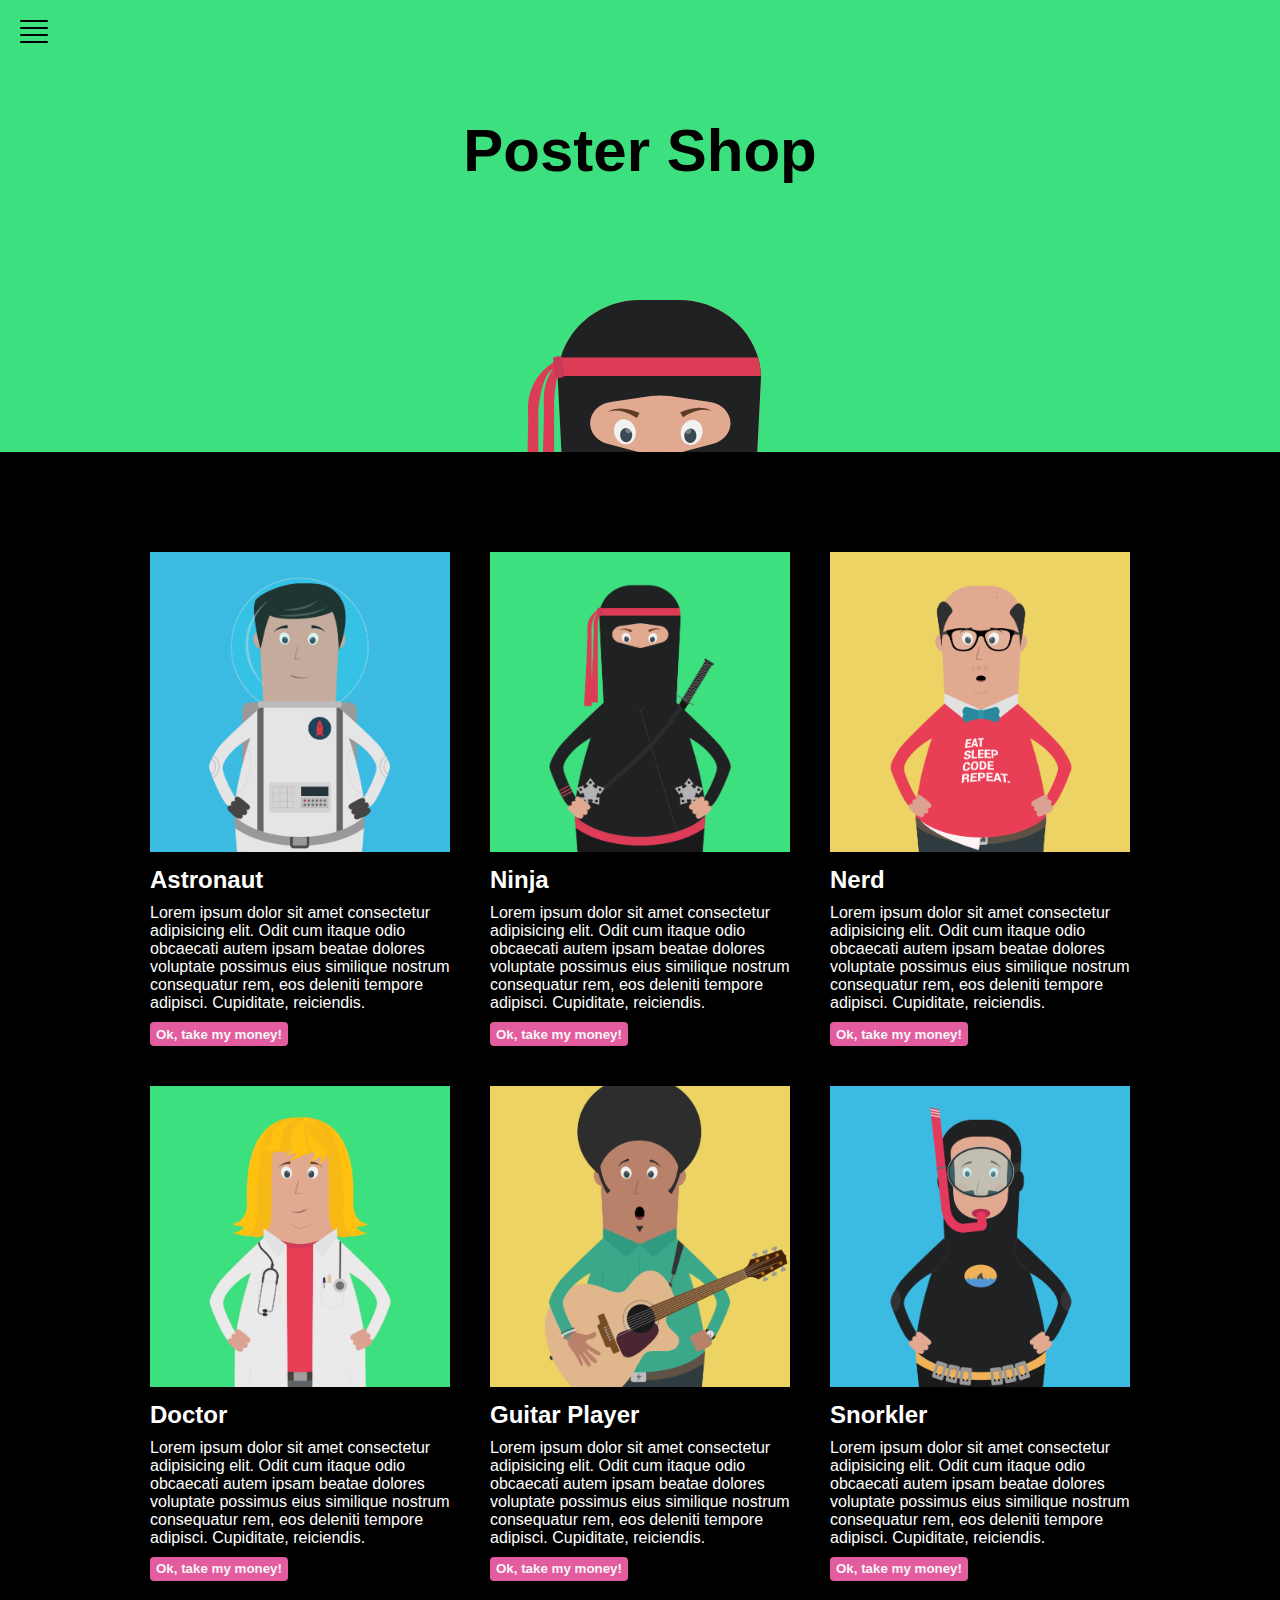
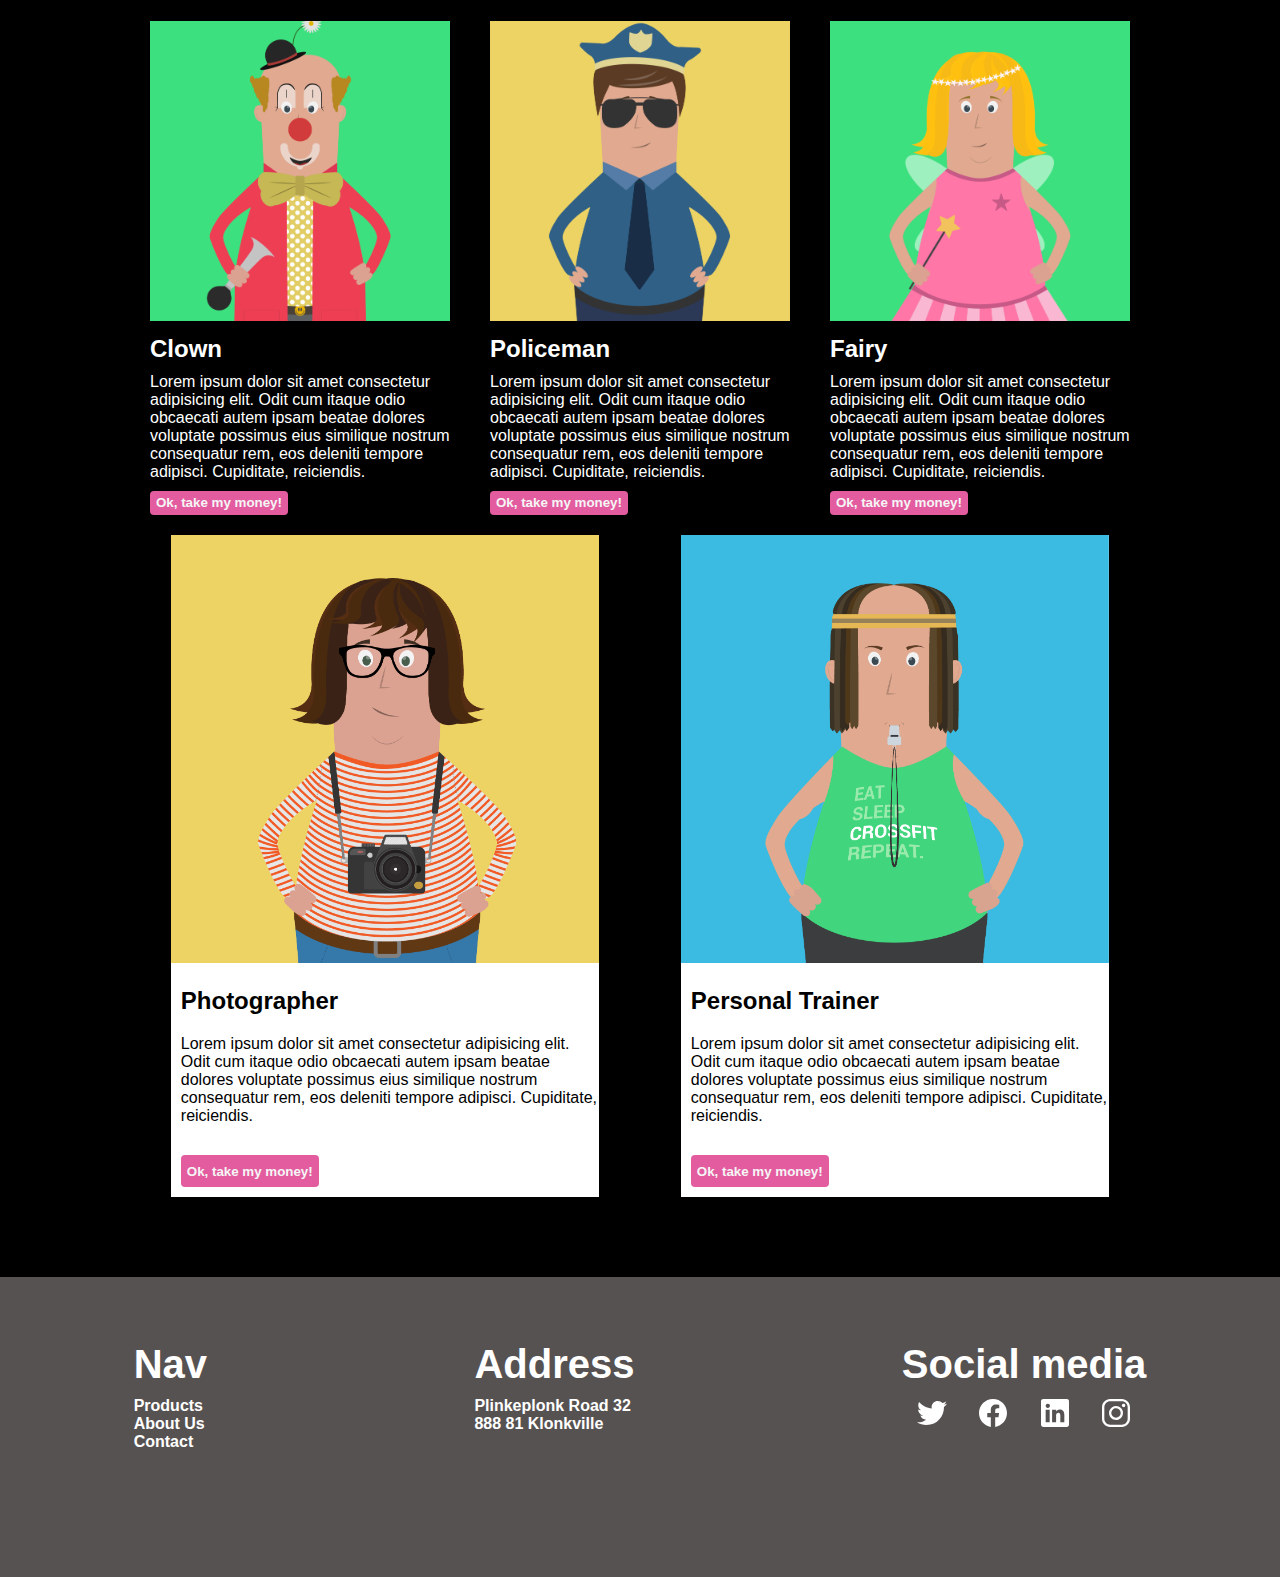
==== commit 0ee9734c: "forgot about the little nav icon, fixed and done" ====
--- a/index.html
+++ b/index.html
@@ -7,6 +7,7 @@
     <link rel="stylesheet" href="style.css" />
   </head>
   <body>
+    <img class="nav-icon" src="/img/navicon.svg" alt="nav icon" />
     <header>
       <h1>Poster Shop</h1>
     </header>
--- a/style.css
+++ b/style.css
@@ -1,6 +1,12 @@
 * {
   margin: 0;
   font-family: "Segoe UI", Tahoma, Geneva, Verdana, sans-serif;
+}
+
+.nav-icon {
+  position: fixed;
+  margin-left: 20px;
+  margin-top: 20px;
 }
 
 header {
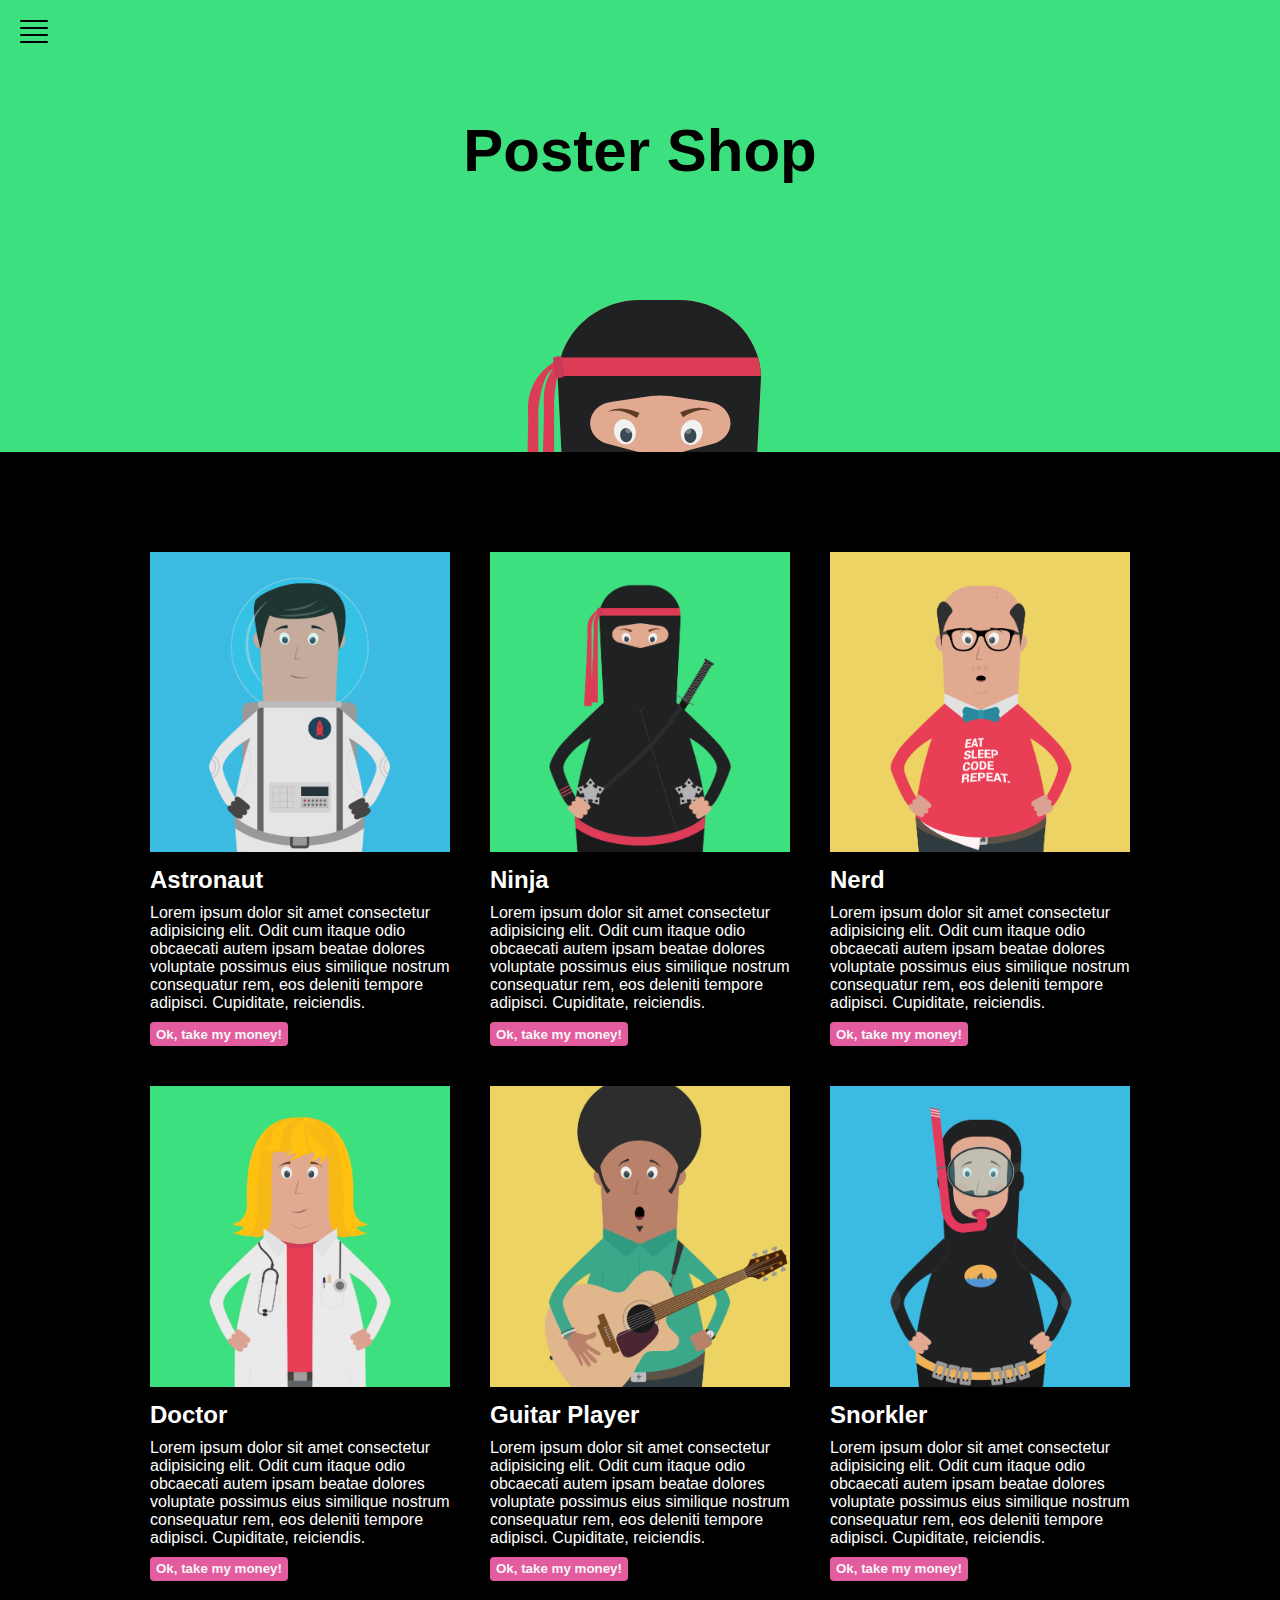
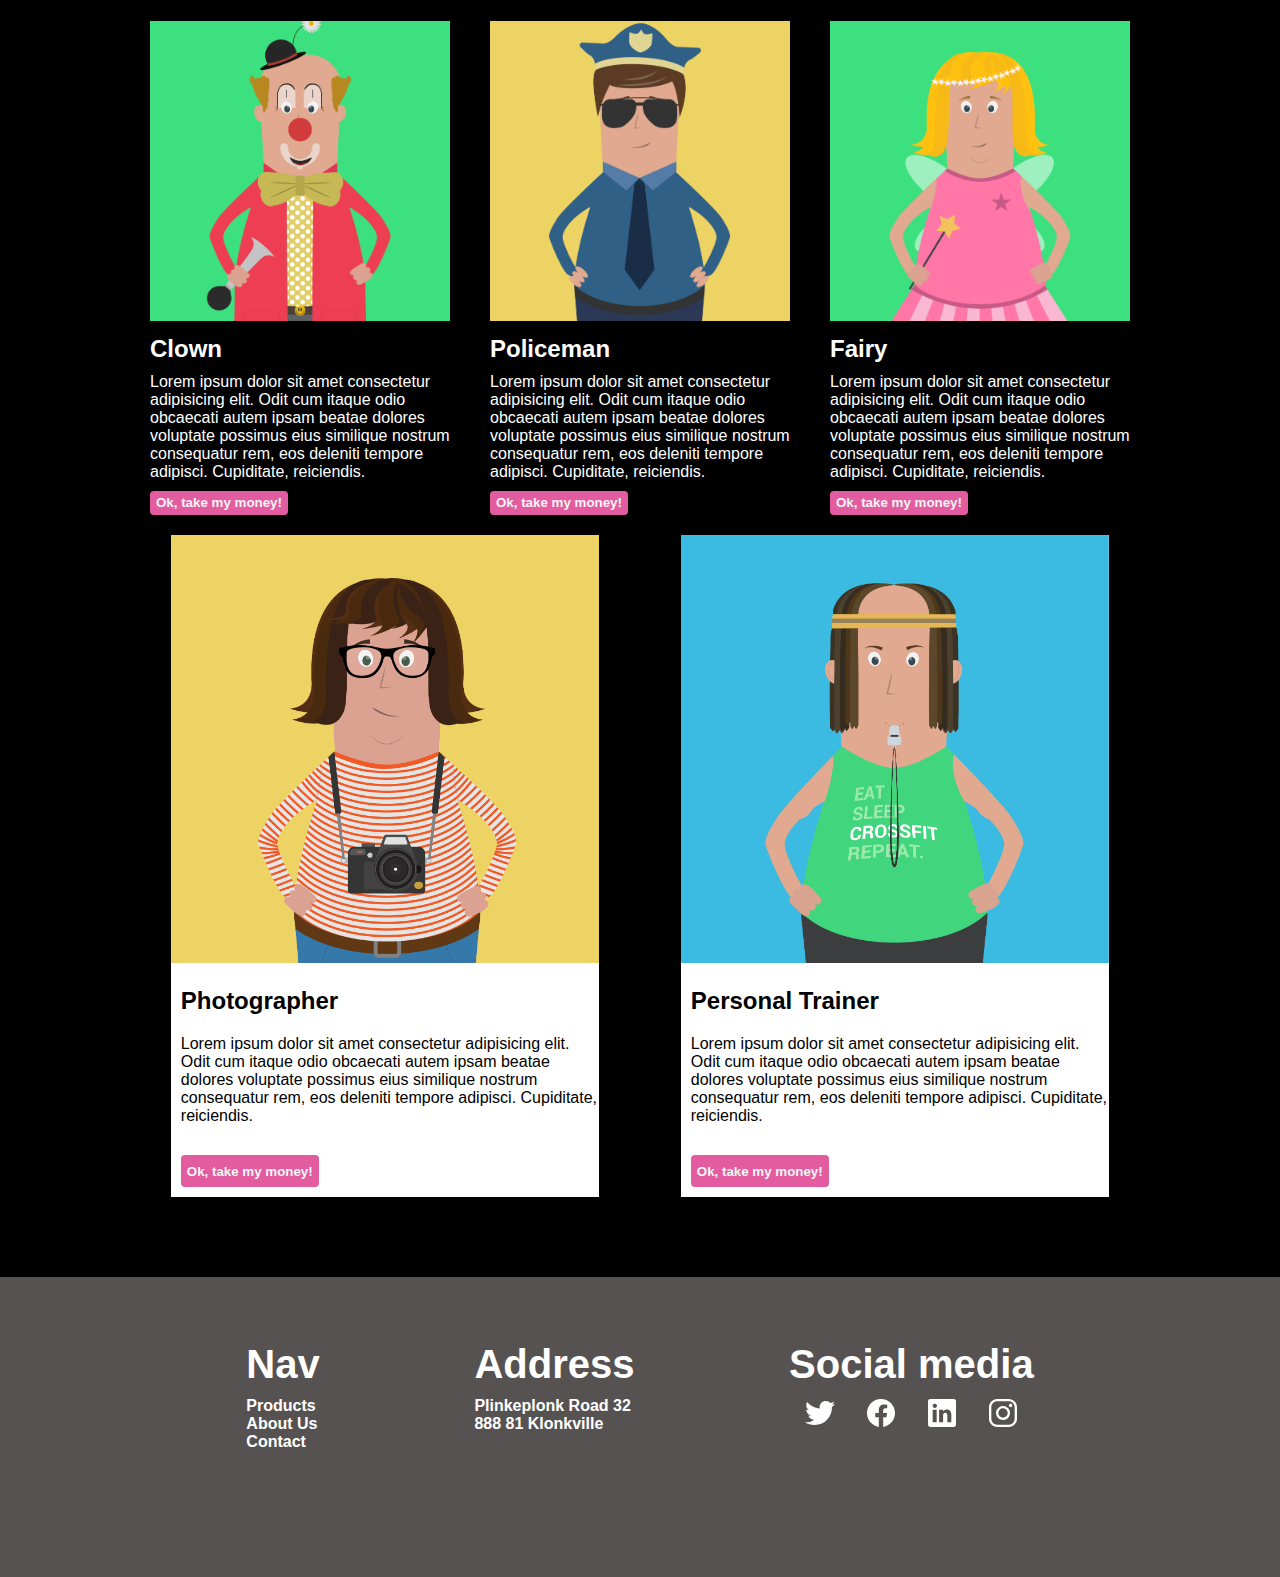
==== commit 091f03d2: "fixed footer on index page" ====
--- a/index.html
+++ b/index.html
@@ -7,7 +7,9 @@
     <link rel="stylesheet" href="style.css" />
   </head>
   <body>
-    <img class="nav-icon" src="/img/navicon.svg" alt="nav icon" />
+    <a href="checkout.html"
+      ><img class="nav-icon" src="/img/navicon.svg" alt="nav icon"
+    /></a>
     <header>
       <h1>Poster Shop</h1>
     </header>
@@ -150,34 +152,38 @@
       </section>
     </main>
     <footer>
-      <nav>
-        <h2>Nav</h2>
-        <ul>
-          <li><a href="#">Products</a></li>
-          <li><a href="#">About Us</a></li>
-          <li><a href="#">Contact</a></li>
-        </ul>
-      </nav>
-      <div>
-        <h2>Address</h2>
-        <p>Plinkeplonk Road 32</p>
-        <p>888 81 Klonkville</p>
-      </div>
-      <div>
-        <h2>Social media</h2>
-        <div class="social">
-          <a href="#"><img src="img/logo-twitter.svg" alt="twitter logo" /></a>
-          <a href="#"
-            ><img src="img/logo-facebook.svg" alt="facebook logo"
-          /></a>
-          <a href="#"
-            ><img src="img/logo-linkedin.svg" alt="linked in logo"
-          /></a>
-          <a href="#"
-            ><img src="img/logo-instagram.svg" alt="instagram logo"
-          /></a>
+      <section class="foot">
+        <nav>
+          <h2>Nav</h2>
+          <ul>
+            <li><a href="#">Products</a></li>
+            <li><a href="#">About Us</a></li>
+            <li><a href="#">Contact</a></li>
+          </ul>
+        </nav>
+        <div>
+          <h2>Address</h2>
+          <p>Plinkeplonk Road 32</p>
+          <p>888 81 Klonkville</p>
         </div>
-      </div>
+        <div>
+          <h2>Social media</h2>
+          <div class="social">
+            <a href="#"
+              ><img src="img/logo-twitter.svg" alt="twitter logo"
+            /></a>
+            <a href="#"
+              ><img src="img/logo-facebook.svg" alt="facebook logo"
+            /></a>
+            <a href="#"
+              ><img src="img/logo-linkedin.svg" alt="linked in logo"
+            /></a>
+            <a href="#"
+              ><img src="img/logo-instagram.svg" alt="instagram logo"
+            /></a>
+          </div>
+        </div>
+      </section>
     </footer>
   </body>
 </html>
--- a/style.css
+++ b/style.css
@@ -97,12 +97,17 @@
 }
 
 footer {
+  background-color: rgb(87, 82, 82);
+}
+
+.foot {
+  max-width: 942px;
   display: flex;
   justify-content: space-around;
   color: white;
-  background-color: rgb(87, 82, 82);
   font-weight: bold;
   height: 300px;
+  margin: auto;
 }
 
 footer h2 {
